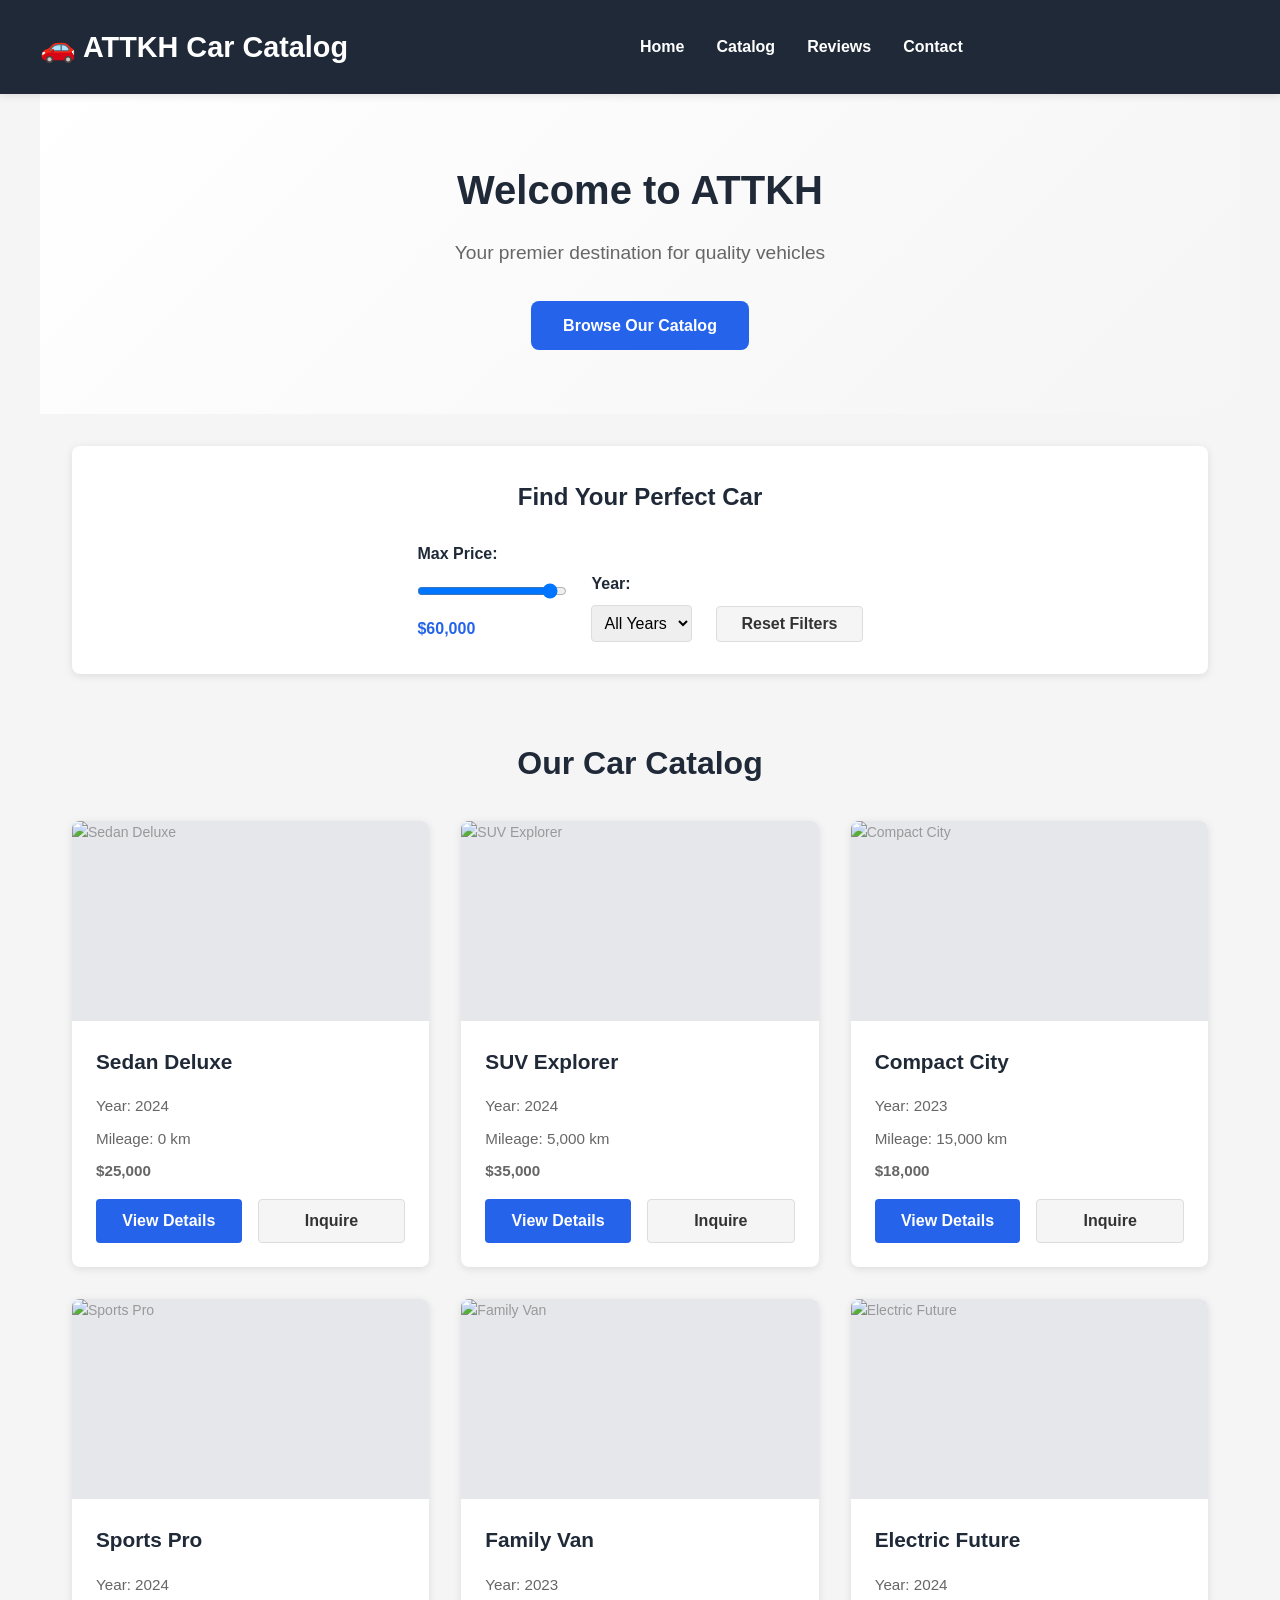
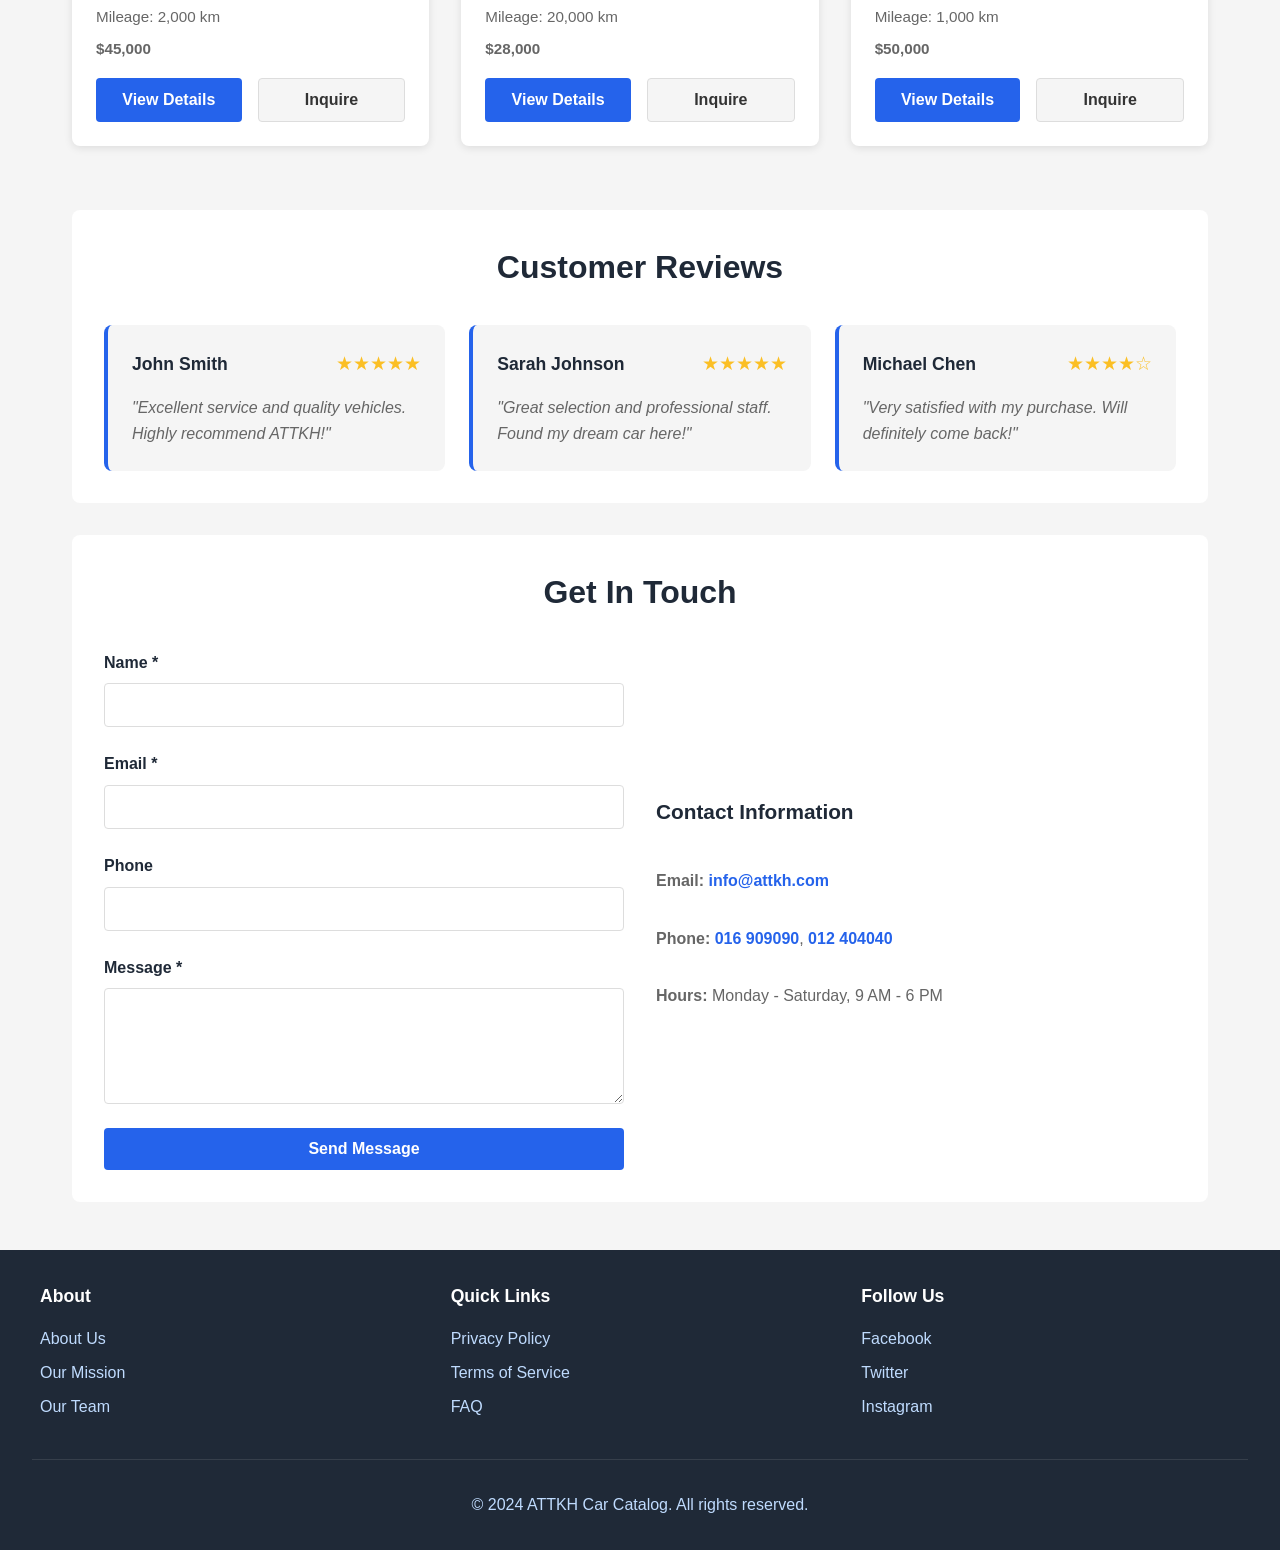
==== index.html @ 13721655 "Update phone numbers in contact section" ====
<!DOCTYPE html>
<html lang="en">
<head>
    <meta charset="UTF-8">
    <meta name="viewport" content="width=device-width, initial-scale=1.0">
    <meta name="description" content="ATTKH Car Catalog - Your premier destination for quality vehicles. Browse our selection of sedans, SUVs, sports cars, and electric vehicles.">
    <meta name="keywords" content="car catalog, vehicles, automobiles, sedan, SUV, sports car, electric car">
    <meta name="author" content="ATTKH Car Catalog">
    
    <!-- Open Graph Meta Tags for Social Sharing -->
    <meta property="og:title" content="ATTKH - Car Catalog">
    <meta property="og:description" content="Your premier destination for quality vehicles">
    <meta property="og:type" content="website">
    <meta property="og:url" content="https://attkh-site.example.com">
    <meta property="og:image" content="https://images.unsplash.com/photo-1552820728-8ac41f1ce891?w=1200&h=630&fit=crop">
    
    <title>ATTKH - Car Catalog | Premium Vehicles</title>
    <link rel="stylesheet" href="styles.css">
</head>
<body>
    <header role="banner">
        <div class="header-content">
            <h1>🚗 ATTKH Car Catalog</h1>
            <button class="menu-toggle" aria-label="Toggle navigation menu" aria-expanded="false" id="menuToggle">
                <span></span>
                <span></span>
                <span></span>
            </button>
            <nav aria-label="Main navigation">
                <ul class="nav-list">
                    <li><a href="#home">Home</a></li>
                    <li><a href="#catalog">Catalog</a></li>
                    <li><a href="#reviews">Reviews</a></li>
                    <li><a href="#contact">Contact</a></li>
                </ul>
            </nav>
        </div>
    </header>

    <main>
        <!-- Hero Section -->
        <section class="hero" id="home">
            <div class="hero-content">
                <h2>Welcome to ATTKH</h2>
                <p>Your premier destination for quality vehicles</p>
                <a href="#catalog" class="cta-button">Browse Our Catalog</a>
            </div>
        </section>

        <!-- Filter Section -->
        <section class="filters-section">
            <div class="filters-container">
                <h2>Find Your Perfect Car</h2>
                <div class="filter-controls">
                    <div class="filter-group">
                        <label for="priceFilter">Max Price:</label>
                        <input type="range" id="priceFilter" min="10000" max="60000" step="1000" value="60000" aria-label="Filter by maximum price">
                        <span id="priceDisplay">$60,000</span>
                    </div>
                    <div class="filter-group">
                        <label for="yearFilter">Year:</label>
                        <select id="yearFilter" aria-label="Filter by year">
                            <option value="">All Years</option>
                            <option value="2024">2024</option>
                            <option value="2023">2023</option>
                        </select>
                    </div>
                    <button id="resetFilters" class="reset-btn">Reset Filters</button>
                </div>
            </div>
        </section>

        <!-- Car Catalog Section -->
        <section class="catalog" id="catalog">
            <h2>Our Car Catalog</h2>
            <div class="car-grid" id="carGrid" role="region" aria-label="Car catalog grid">
                <!-- Cars will be dynamically inserted here -->
            </div>
            <div id="noResults" class="no-results" style="display: none;">
                <p>No cars found matching your filters. Please adjust your search.</p>
            </div>
        </section>

        <!-- Reviews Section -->
        <section class="reviews" id="reviews">
            <h2>Customer Reviews</h2>
            <div class="reviews-grid">
                <article class="review-card">
                    <div class="review-header">
                        <h3>John Smith</h3>
                        <div class="stars" aria-label="5 out of 5 stars">★★★★★</div>
                    </div>
                    <p>"Excellent service and quality vehicles. Highly recommend ATTKH!"</p>
                </article>
                <article class="review-card">
                    <div class="review-header">
                        <h3>Sarah Johnson</h3>
                        <div class="stars" aria-label="5 out of 5 stars">★★★★★</div>
                    </div>
                    <p>"Great selection and professional staff. Found my dream car here!"</p>
                </article>
                <article class="review-card">
                    <div class="review-header">
                        <h3>Michael Chen</h3>
                        <div class="stars" aria-label="4 out of 5 stars">★★★★☆</div>
                    </div>
                    <p>"Very satisfied with my purchase. Will definitely come back!"</p>
                </article>
            </div>
        </section>

        <!-- Contact Section -->
        <section class="contact-section" id="contact">
            <h2>Get In Touch</h2>
            <div class="contact-container">
                <form class="contact-form" id="contactForm" aria-label="Contact form">
                    <div class="form-group">
                        <label for="name">Name *</label>
                        <input type="text" id="name" name="name" required aria-required="true">
                    </div>
                    <div class="form-group">
                        <label for="email">Email *</label>
                        <input type="email" id="email" name="email" required aria-required="true">
                    </div>
                    <div class="form-group">
                        <label for="phone">Phone</label>
                        <input type="tel" id="phone" name="phone" aria-label="Phone number">
                    </div>
                    <div class="form-group">
                        <label for="message">Message *</label>
                        <textarea id="message" name="message" rows="5" required aria-required="true"></textarea>
                    </div>
                    <button type="submit" class="submit-btn">Send Message</button>
                </form>
                <div class="contact-info">
                    <h3>Contact Information</h3>
                    <p><strong>Email:</strong> <a href="mailto:info@attkh.com">info@attkh.com</a></p>
                    <p><strong>Phone:</strong> <a href="tel:016909090">016 909090</a>, <a href="tel:012404040">012 404040</a></p>
                    <p><strong>Hours:</strong> Monday - Saturday, 9 AM - 6 PM</p>
                </div>
            </div>
        </section>
    </main>

    <footer role="contentinfo">
        <div class="footer-content">
            <div class="footer-section">
                <h3>About</h3>
                <ul>
                    <li><a href="#about">About Us</a></li>
                    <li><a href="#mission">Our Mission</a></li>
                    <li><a href="#team">Our Team</a></li>
                </ul>
            </div>
            <div class="footer-section">
                <h3>Quick Links</h3>
                <ul>
                    <li><a href="#privacy">Privacy Policy</a></li>
                    <li><a href="#terms">Terms of Service</a></li>
                    <li><a href="#faq">FAQ</a></li>
                </ul>
            </div>
            <div class="footer-section">
                <h3>Follow Us</h3>
                <ul>
                    <li><a href="#facebook" aria-label="Follow on Facebook">Facebook</a></li>
                    <li><a href="#twitter" aria-label="Follow on Twitter">Twitter</a></li>
                    <li><a href="#instagram" aria-label="Follow on Instagram">Instagram</a></li>
                </ul>
            </div>
        </div>
        <div class="footer-bottom">
            <p>&copy; 2024 ATTKH Car Catalog. All rights reserved.</p>
        </div>
    </footer>

    <!-- Modal for car details -->
    <div id="carModal" class="modal" role="dialog" aria-labelledby="modalTitle" aria-hidden="true">
        <div class="modal-content">
            <button class="modal-close" aria-label="Close modal">&times;</button>
            <div id="modalBody"></div>
        </div>
    </div>

    <script src="script.js"></script>
</body>
</html>
---- styles.css ----
/* CSS Variables for Easy Theming */
:root {
    --primary-color: #1f2937;
    --secondary-color: #2563eb;
    --accent-color: #10b981;
    --light-bg: #f5f5f5;
    --white: #ffffff;
    --text-dark: #333333;
    --text-light: #666666;
    --border-radius: 8px;
    --shadow-sm: 0 2px 8px rgba(0, 0, 0, 0.1);
    --shadow-md: 0 4px 16px rgba(0, 0, 0, 0.2);
    --transition: all 0.3s ease;
}

/* Reset & Base Styles */
* {
    margin: 0;
    padding: 0;
    box-sizing: border-box;
}

html {
    scroll-behavior: smooth;
}

body {
    font-family: -apple-system, BlinkMacSystemFont, 'Segoe UI', Roboto, Oxygen, Ubuntu, Cantarell, sans-serif;
    background-color: var(--light-bg);
    color: var(--text-dark);
    line-height: 1.6;
}

a {
    color: var(--secondary-color);
    text-decoration: none;
    transition: var(--transition);
}

a:hover {
    opacity: 0.8;
}

button {
    cursor: pointer;
    border: none;
    font-size: 1rem;
    transition: var(--transition);
}

/* Header & Navigation */
header {
    background-color: var(--primary-color);
    color: var(--white);
    padding: 1.5rem 2rem;
    position: sticky;
    top: 0;
    z-index: 100;
    box-shadow: var(--shadow-sm);
}

.header-content {
    max-width: 1200px;
    margin: 0 auto;
    display: flex;
    justify-content: space-between;
    align-items: center;
}

header h1 {
    font-size: 1.8rem;
    flex: 1;
}

/* Navigation */
nav {
    flex: 1;
    text-align: right;
}

.nav-list {
    list-style: none;
    display: flex;
    gap: 2rem;
    align-items: center;
}

nav a {
    color: var(--white);
    font-weight: 600;
    position: relative;
    padding: 0.5rem 0;
}

nav a::after {
    content: '';
    position: absolute;
    bottom: 0;
    left: 0;
    width: 0;
    height: 2px;
    background-color: var(--accent-color);
    transition: width var(--transition);
}

nav a:hover::after {
    width: 100%;
}

/* Mobile Menu Toggle */
.menu-toggle {
    display: none;
    flex-direction: column;
    gap: 5px;
    background: none;
    padding: 0.5rem;
}

.menu-toggle span {
    width: 25px;
    height: 3px;
    background-color: var(--white);
    border-radius: 2px;
    transition: var(--transition);
}

/* Main Content */
main {
    max-width: 1200px;
    margin: 0 auto;
}

/* Hero Section */
.hero {
    background: linear-gradient(135deg, var(--white) 0%, var(--light-bg) 100%);
    text-align: center;
    padding: 4rem 2rem;
    margin-bottom: 2rem;
}

.hero-content h2 {
    font-size: 2.5rem;
    margin-bottom: 1rem;
    color: var(--primary-color);
}

.hero-content p {
    font-size: 1.2rem;
    color: var(--text-light);
    margin-bottom: 2rem;
}

.cta-button {
    display: inline-block;
    background-color: var(--secondary-color);
    color: var(--white);
    padding: 0.75rem 2rem;
    border-radius: var(--border-radius);
    font-weight: bold;
    transition: var(--transition);
}

.cta-button:hover {
    background-color: var(--accent-color);
    transform: translateY(-2px);
    box-shadow: var(--shadow-md);
}

/* Filters Section */
.filters-section {
    background-color: var(--white);
    padding: 2rem;
    margin: 2rem;
    border-radius: var(--border-radius);
    box-shadow: var(--shadow-sm);
}

.filters-container h2 {
    text-align: center;
    margin-bottom: 1.5rem;
    color: var(--primary-color);
}

.filter-controls {
    display: flex;
    gap: 1.5rem;
    align-items: flex-end;
    justify-content: center;
    flex-wrap: wrap;
}

.filter-group {
    display: flex;
    flex-direction: column;
    gap: 0.5rem;
}

.filter-group label {
    font-weight: 600;
    color: var(--primary-color);
}

.filter-group input[type="range"],
.filter-group select {
    padding: 0.5rem;
    border: 1px solid #ddd;
    border-radius: 4px;
    font-size: 1rem;
}

.filter-group input[type="range"] {
    width: 150px;
}

#priceDisplay {
    font-weight: bold;
    color: var(--secondary-color);
    min-width: 80px;
}

.reset-btn {
    background-color: var(--light-bg);
    color: var(--text-dark);
    padding: 0.5rem 1.5rem;
    border: 1px solid #ddd;
    border-radius: 4px;
    font-weight: 600;
}

.reset-btn:hover {
    background-color: #ddd;
}

/* Catalog Section */
.catalog {
    padding: 2rem;
}

.catalog h2 {
    text-align: center;
    margin-bottom: 2rem;
    color: var(--primary-color);
    font-size: 2rem;
}

.car-grid {
    display: grid;
    grid-template-columns: repeat(auto-fill, minmax(300px, 1fr));
    gap: 2rem;
}

.car-card {
    background-color: var(--white);
    border-radius: var(--border-radius);
    overflow: hidden;
    box-shadow: var(--shadow-sm);
    transition: var(--transition);
    cursor: pointer;
    animation: fadeIn 0.5s ease;
}

.car-card:hover {
    transform: translateY(-8px);
    box-shadow: var(--shadow-md);
}

@keyframes fadeIn {
    from {
        opacity: 0;
        transform: translateY(10px);
    }
    to {
        opacity: 1;
        transform: translateY(0);
    }
}

.car-image {
    width: 100%;
    height: 200px;
    background-color: #e5e7eb;
    display: flex;
    align-items: center;
    justify-content: center;
    font-size: 14px;
    color: #999;
    overflow: hidden;
    position: relative;
}

.car-image img {
    width: 100%;
    height: 100%;
    object-fit: cover;
    transition: transform 0.3s ease;
    loading: lazy;
}

.car-card:hover .car-image img {
    transform: scale(1.05);
}

.car-info {
    padding: 1.5rem;
}

.car-info h3 {
    margin-bottom: 1rem;
    color: var(--primary-color);
    font-size: 1.3rem;
}

.car-info p {
    margin: 0.5rem 0;
    font-size: 0.95rem;
    color: var(--text-light);
}

.price {
    font-size: 1.5rem;
    font-weight: bold;
    color: var(--secondary-color);
    margin-top: 1rem;
}

.car-actions {
    display: flex;
    gap: 1rem;
    margin-top: 1rem;
}

.btn-primary,
.btn-secondary {
    flex: 1;
    padding: 0.75rem;
    border-radius: 4px;
    font-weight: 600;
    text-align: center;
    transition: var(--transition);
    border: none;
    cursor: pointer;
}

.btn-primary {
    background-color: var(--secondary-color);
    color: var(--white);
}

.btn-primary:hover {
    background-color: #1d4ed8;
}

.btn-secondary {
    background-color: var(--light-bg);
    color: var(--text-dark);
    border: 1px solid #ddd;
}

.btn-secondary:hover {
    background-color: #ddd;
}

.no-results {
    text-align: center;
    padding: 2rem;
    color: var(--text-light);
    font-size: 1.1rem;
}

/* Reviews Section */
.reviews {
    background-color: var(--white);
    padding: 2rem;
    margin: 2rem;
    border-radius: var(--border-radius);
}

.reviews h2 {
    text-align: center;
    margin-bottom: 2rem;
    color: var(--primary-color);
    font-size: 2rem;
}

.reviews-grid {
    display: grid;
    grid-template-columns: repeat(auto-fit, minmax(300px, 1fr));
    gap: 1.5rem;
}

.review-card {
    background-color: var(--light-bg);
    padding: 1.5rem;
    border-radius: var(--border-radius);
    border-left: 4px solid var(--secondary-color);
    transition: var(--transition);
}

.review-card:hover {
    box-shadow: var(--shadow-sm);
}

.review-header {
    display: flex;
    justify-content: space-between;
    align-items: center;
    margin-bottom: 1rem;
}

.review-card h3 {
    font-size: 1.1rem;
    color: var(--primary-color);
}

.stars {
    color: #fbbf24;
    font-size: 1.2rem;
}

.review-card p {
    color: var(--text-light);
    font-style: italic;
}

/* Contact Section */
.contact-section {
    background-color: var(--white);
    padding: 2rem;
    margin: 2rem;
    border-radius: var(--border-radius);
}

.contact-section h2 {
    text-align: center;
    margin-bottom: 2rem;
    color: var(--primary-color);
    font-size: 2rem;
}

.contact-container {
    display: grid;
    grid-template-columns: 1fr 1fr;
    gap: 2rem;
}

.contact-form {
    display: flex;
    flex-direction: column;
    gap: 1.5rem;
}

.form-group {
    display: flex;
    flex-direction: column;
}

.form-group label {
    font-weight: 600;
    color: var(--primary-color);
    margin-bottom: 0.5rem;
}

.form-group input,
.form-group textarea {
    padding: 0.75rem;
    border: 1px solid #ddd;
    border-radius: 4px;
    font-family: inherit;
    font-size: 1rem;
    transition: var(--transition);
}

.form-group input:focus,
.form-group textarea:focus {
    outline: none;
    border-color: var(--secondary-color);
    box-shadow: 0 0 0 3px rgba(37, 99, 235, 0.1);
}

.submit-btn {
    background-color: var(--secondary-color);
    color: var(--white);
    padding: 0.75rem 1.5rem;
    font-weight: 600;
    border-radius: 4px;
    transition: var(--transition);
}

.submit-btn:hover {
    background-color: #1d4ed8;
    transform: translateY(-2px);
}

.contact-info {
    display: flex;
    flex-direction: column;
    justify-content: center;
}

.contact-info h3 {
    color: var(--primary-color);
    margin-bottom: 1.5rem;
    font-size: 1.3rem;
}

.contact-info p {
    margin: 1rem 0;
    color: var(--text-light);
}

.contact-info a {
    color: var(--secondary-color);
    font-weight: 600;
}

/* Footer */
footer {
    background-color: var(--primary-color);
    color: var(--white);
    margin-top: 3rem;
    padding: 2rem;
}

.footer-content {
    max-width: 1200px;
    margin: 0 auto;
    display: grid;
    grid-template-columns: repeat(auto-fit, minmax(200px, 1fr));
    gap: 2rem;
    margin-bottom: 2rem;
}

.footer-section h3 {
    margin-bottom: 1rem;
    font-size: 1.1rem;
}

.footer-section ul {
    list-style: none;
}

.footer-section li {
    margin: 0.5rem 0;
}

.footer-section a {
    color: #bfdbfe;
    transition: var(--transition);
}

.footer-section a:hover {
    color: var(--accent-color);
}

.footer-bottom {
    text-align: center;
    padding-top: 2rem;
    border-top: 1px solid rgba(255, 255, 255, 0.1);
    color: #bfdbfe;
}

/* Modal Styles */
.modal {
    display: none;
    position: fixed;
    z-index: 1000;
    left: 0;
    top: 0;
    width: 100%;
    height: 100%;
    background-color: rgba(0, 0, 0, 0.5);
    animation: fadeIn 0.3s ease;
}

.modal.active {
    display: flex;
    align-items: center;
    justify-content: center;
}

.modal-content {
    background-color: var(--white);
    padding: 2rem;
    border-radius: var(--border-radius);
    max-width: 500px;
    width: 90%;
    position: relative;
    animation: slideIn 0.3s ease;
}

@keyframes slideIn {
    from {
        transform: translateY(-50px);
        opacity: 0;
    }
    to {
        transform: translateY(0);
        opacity: 1;
    }
}

.modal-close {
    position: absolute;
    top: 1rem;
    right: 1rem;
    background: none;
    font-size: 1.5rem;
    color: var(--text-dark);
    padding: 0.5rem;
}

.modal-close:hover {
    color: var(--secondary-color);
}

/* Responsive Design */
@media (max-width: 768px) {
    .header-content {
        flex-direction: column;
        gap: 1rem;
    }

    header h1 {
        font-size: 1.4rem;
    }

    .menu-toggle {
        display: flex;
    }

    nav {
        display: none;
        width: 100%;
    }

    nav.active {
        display: block;
    }

    .nav-list {
        flex-direction: column;
        gap: 1rem;
        text-align: center;
    }

    .hero-content h2 {
        font-size: 1.8rem;
    }

    .filter-controls {
        flex-direction: column;
        align-items: stretch;
    }

    .filter-group input[type="range"] {
        width: 100%;
    }

    .car-grid {
        grid-template-columns: 1fr;
    }

    .contact-container {
        grid-template-columns: 1fr;
    }

    .footer-content {
        grid-template-columns: 1fr;
    }
}

@media (max-width: 480px) {
    header {
        padding: 1rem;
    }

    header h1 {
        font-size: 1.2rem;
    }

    .hero {
        padding: 2rem 1rem;
    }

    .hero-content h2 {
        font-size: 1.5rem;
    }

    .catalog,
    .filters-section,
    .reviews,
    .contact-section {
        padding: 1rem;
        margin: 1rem;
    }

    .filter-controls {
        gap: 1rem;
    }

    .car-actions {
        flex-direction: column;
    }
}
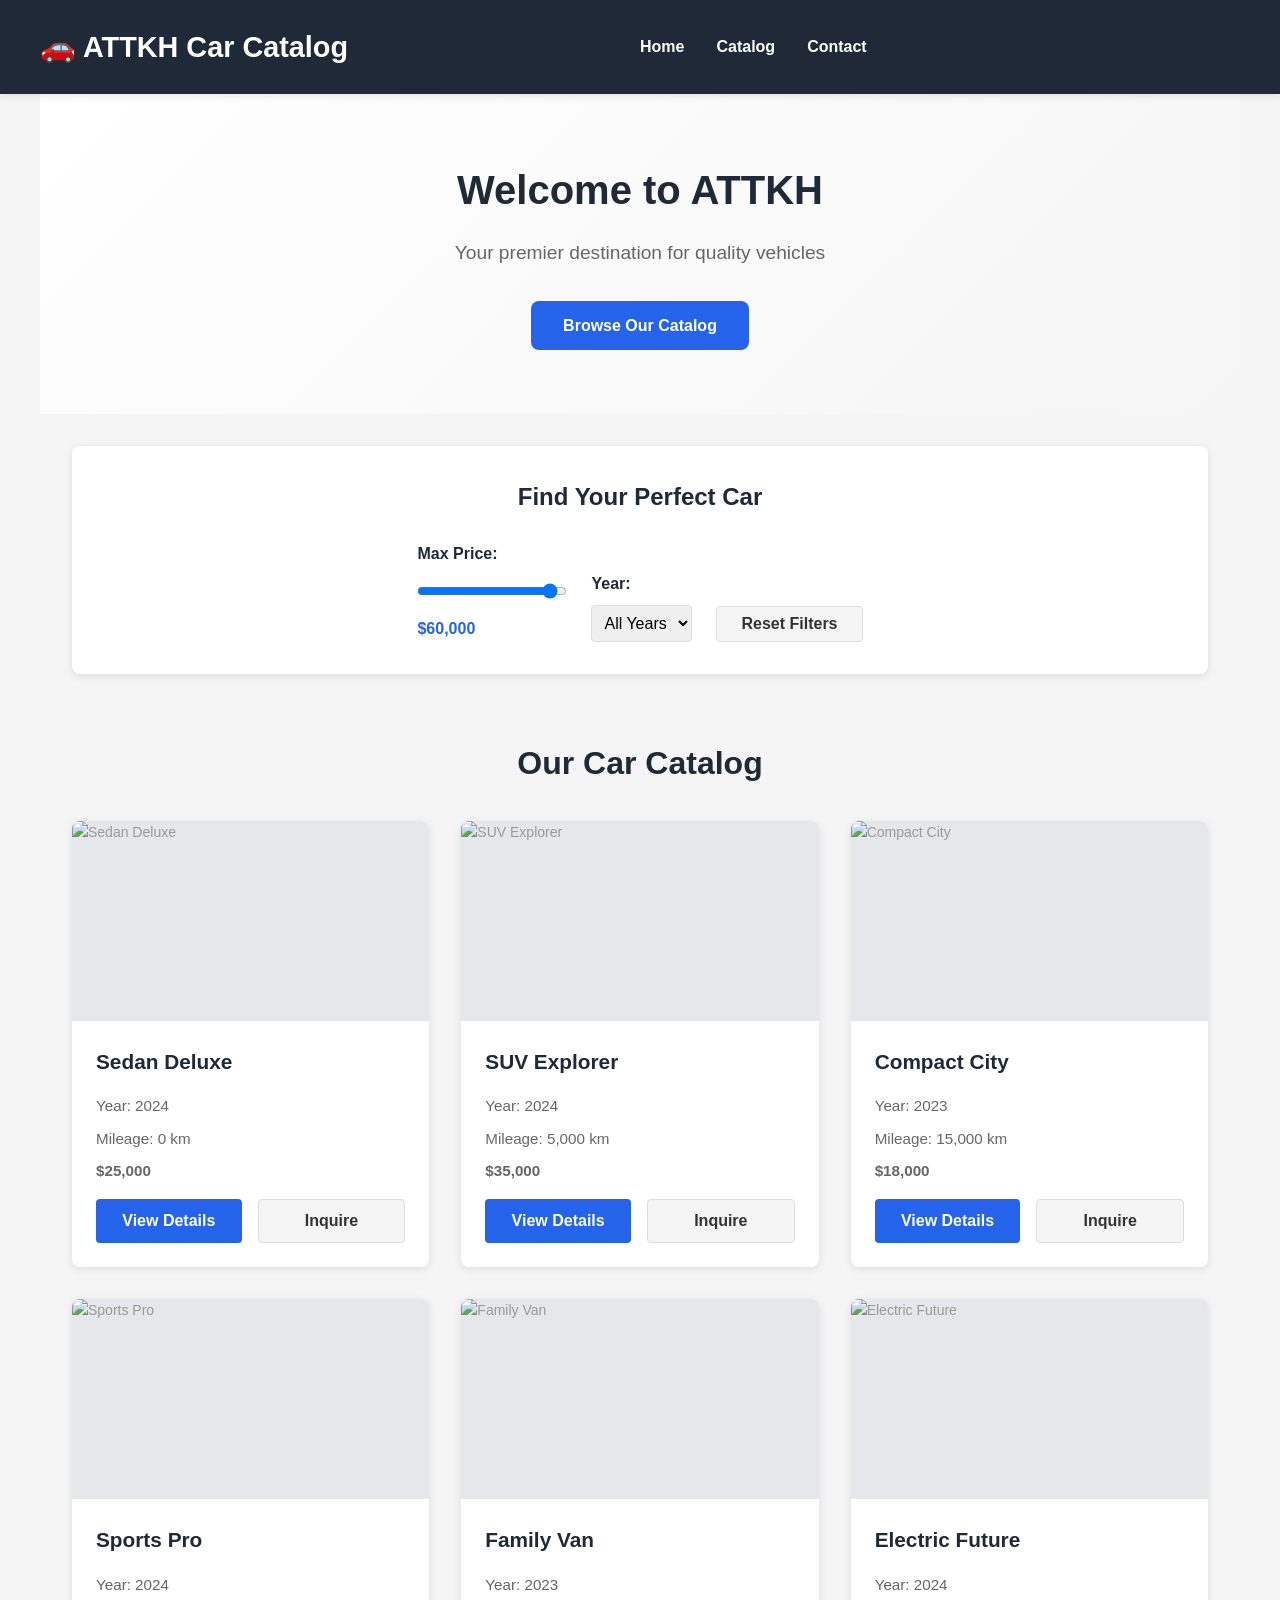
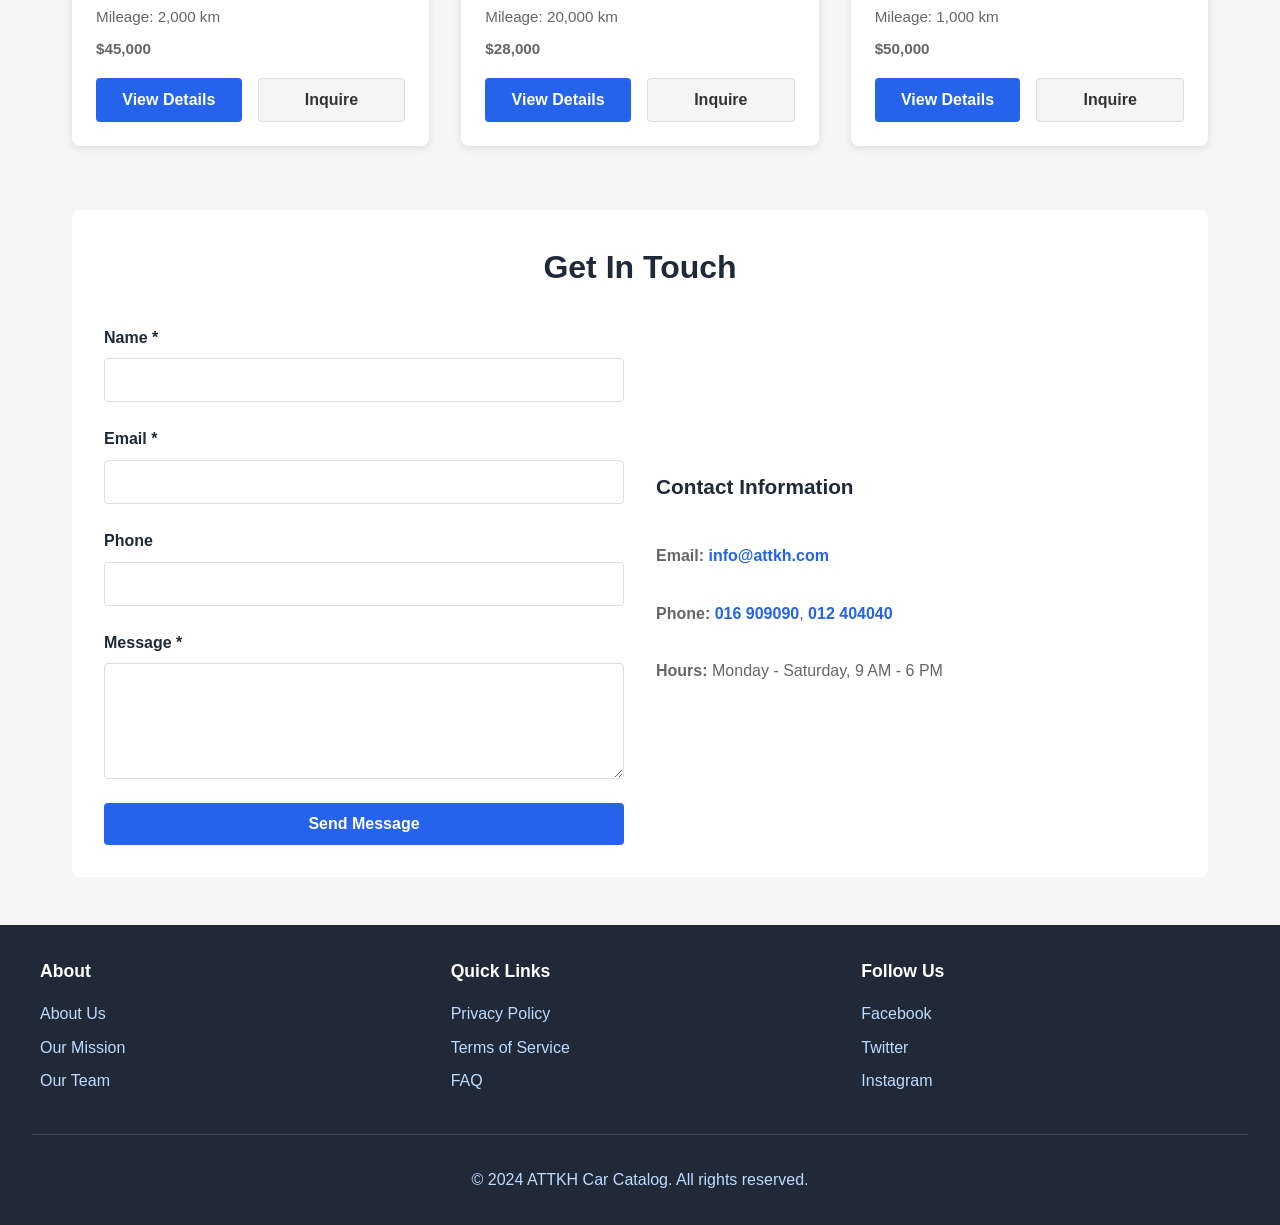
==== commit 0ac6a973: "Remove customer reviews section" ====
--- a/index.html
+++ b/index.html
@@ -30,7 +30,6 @@
                 <ul class="nav-list">
                     <li><a href="#home">Home</a></li>
                     <li><a href="#catalog">Catalog</a></li>
-                    <li><a href="#reviews">Reviews</a></li>
                     <li><a href="#contact">Contact</a></li>
                 </ul>
             </nav>
@@ -78,34 +77,6 @@
             </div>
             <div id="noResults" class="no-results" style="display: none;">
                 <p>No cars found matching your filters. Please adjust your search.</p>
-            </div>
-        </section>
-
-        <!-- Reviews Section -->
-        <section class="reviews" id="reviews">
-            <h2>Customer Reviews</h2>
-            <div class="reviews-grid">
-                <article class="review-card">
-                    <div class="review-header">
-                        <h3>John Smith</h3>
-                        <div class="stars" aria-label="5 out of 5 stars">★★★★★</div>
-                    </div>
-                    <p>"Excellent service and quality vehicles. Highly recommend ATTKH!"</p>
-                </article>
-                <article class="review-card">
-                    <div class="review-header">
-                        <h3>Sarah Johnson</h3>
-                        <div class="stars" aria-label="5 out of 5 stars">★★★★★</div>
-                    </div>
-                    <p>"Great selection and professional staff. Found my dream car here!"</p>
-                </article>
-                <article class="review-card">
-                    <div class="review-header">
-                        <h3>Michael Chen</h3>
-                        <div class="stars" aria-label="4 out of 5 stars">★★★★☆</div>
-                    </div>
-                    <p>"Very satisfied with my purchase. Will definitely come back!"</p>
-                </article>
             </div>
         </section>
 
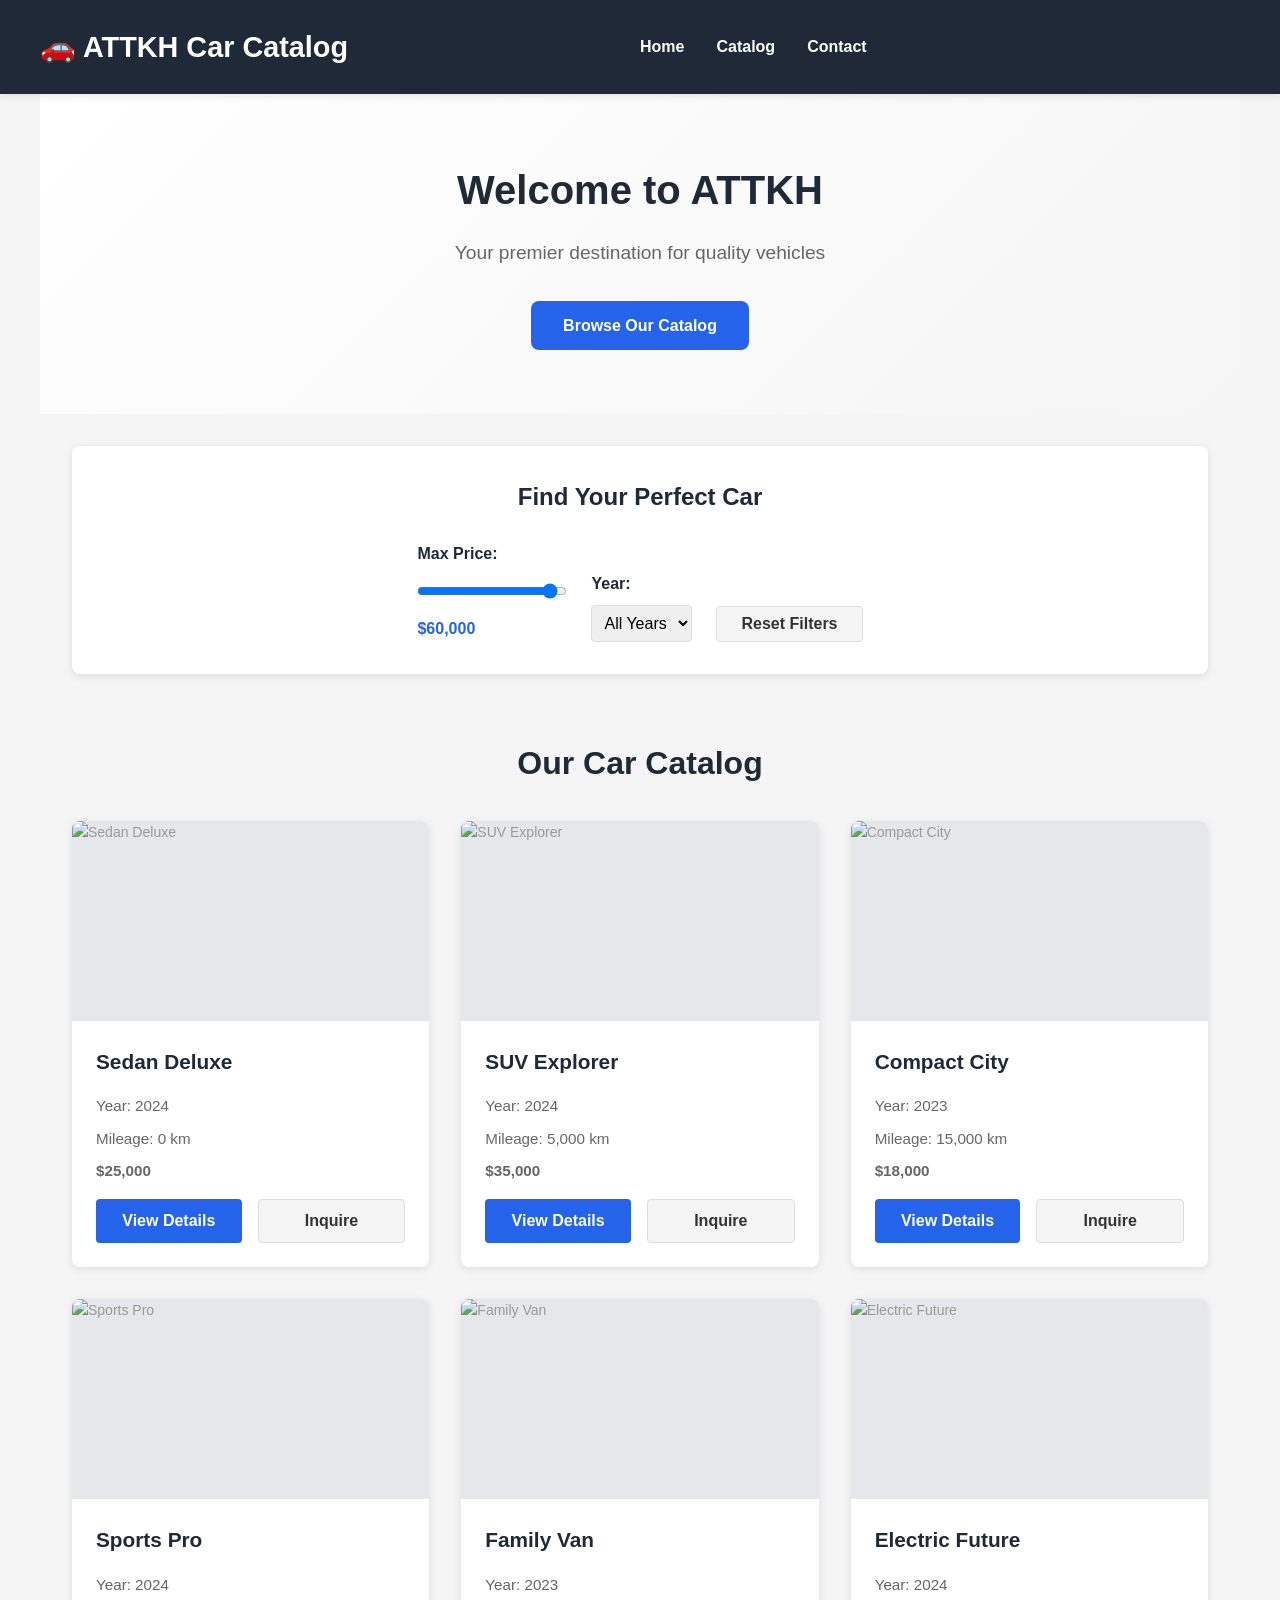
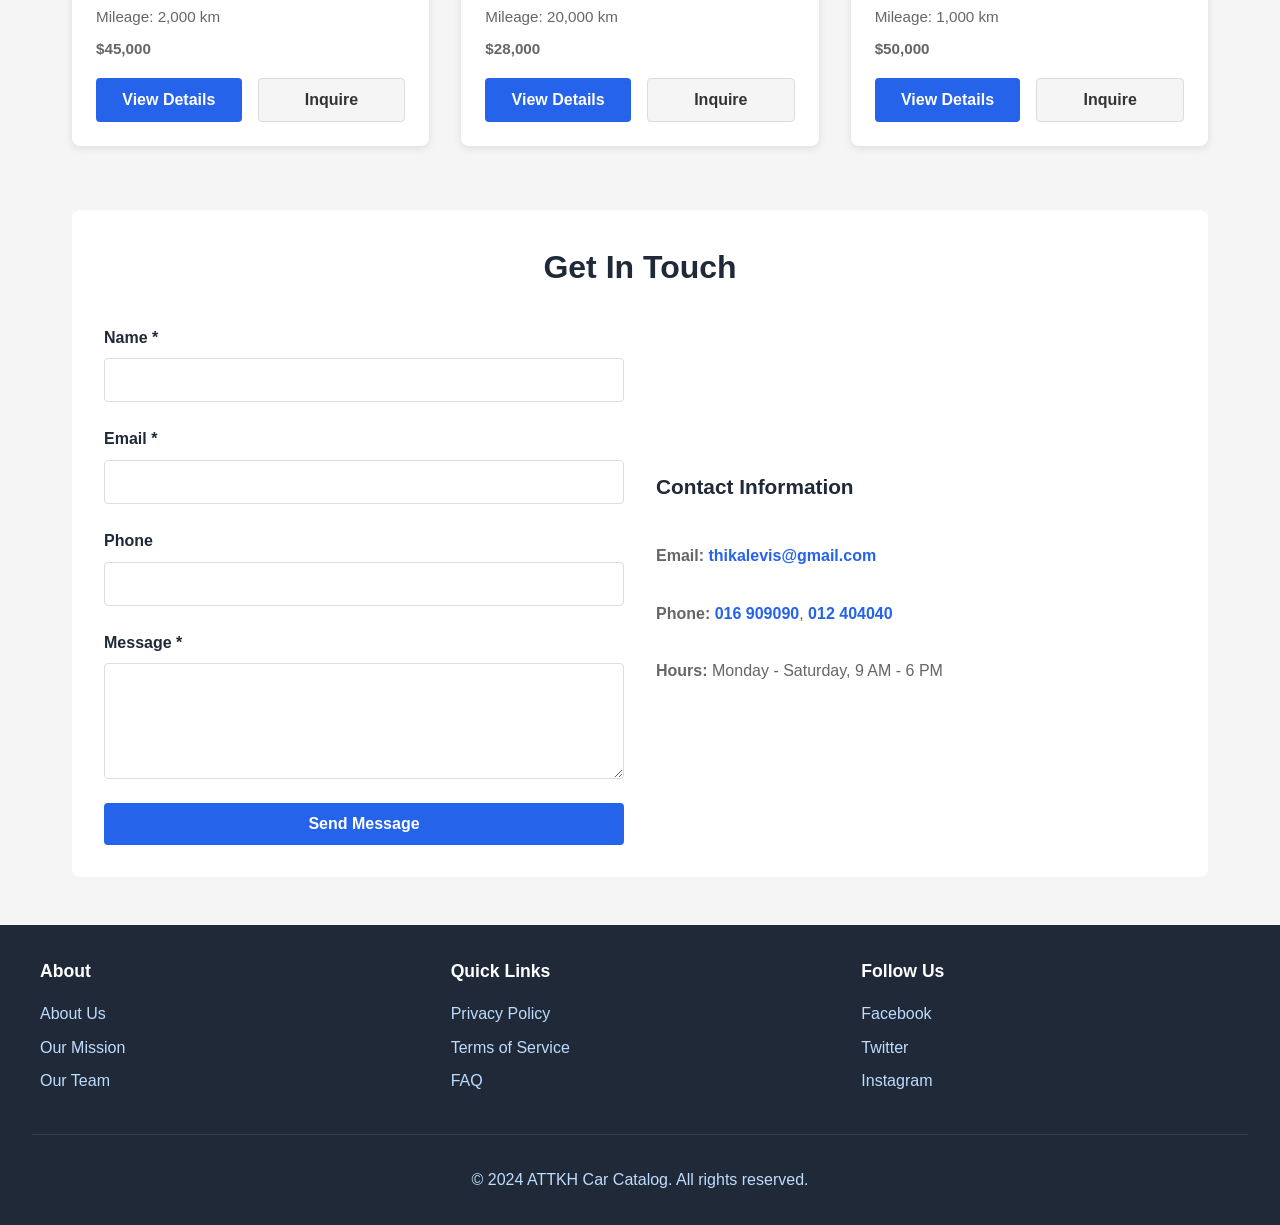
==== commit 5e30f419: "Update contact email to thikalevis@gmail.com" ====
--- a/index.html
+++ b/index.html
@@ -105,7 +105,7 @@
                 </form>
                 <div class="contact-info">
                     <h3>Contact Information</h3>
-                    <p><strong>Email:</strong> <a href="mailto:info@attkh.com">info@attkh.com</a></p>
+                    <p><strong>Email:</strong> <a href="mailto:thikalevis@gmail.com">thikalevis@gmail.com</a></p>
                     <p><strong>Phone:</strong> <a href="tel:016909090">016 909090</a>, <a href="tel:012404040">012 404040</a></p>
                     <p><strong>Hours:</strong> Monday - Saturday, 9 AM - 6 PM</p>
                 </div>
@@ -155,4 +155,4 @@
 
     <script src="script.js"></script>
 </body>
-</html>
+</html>
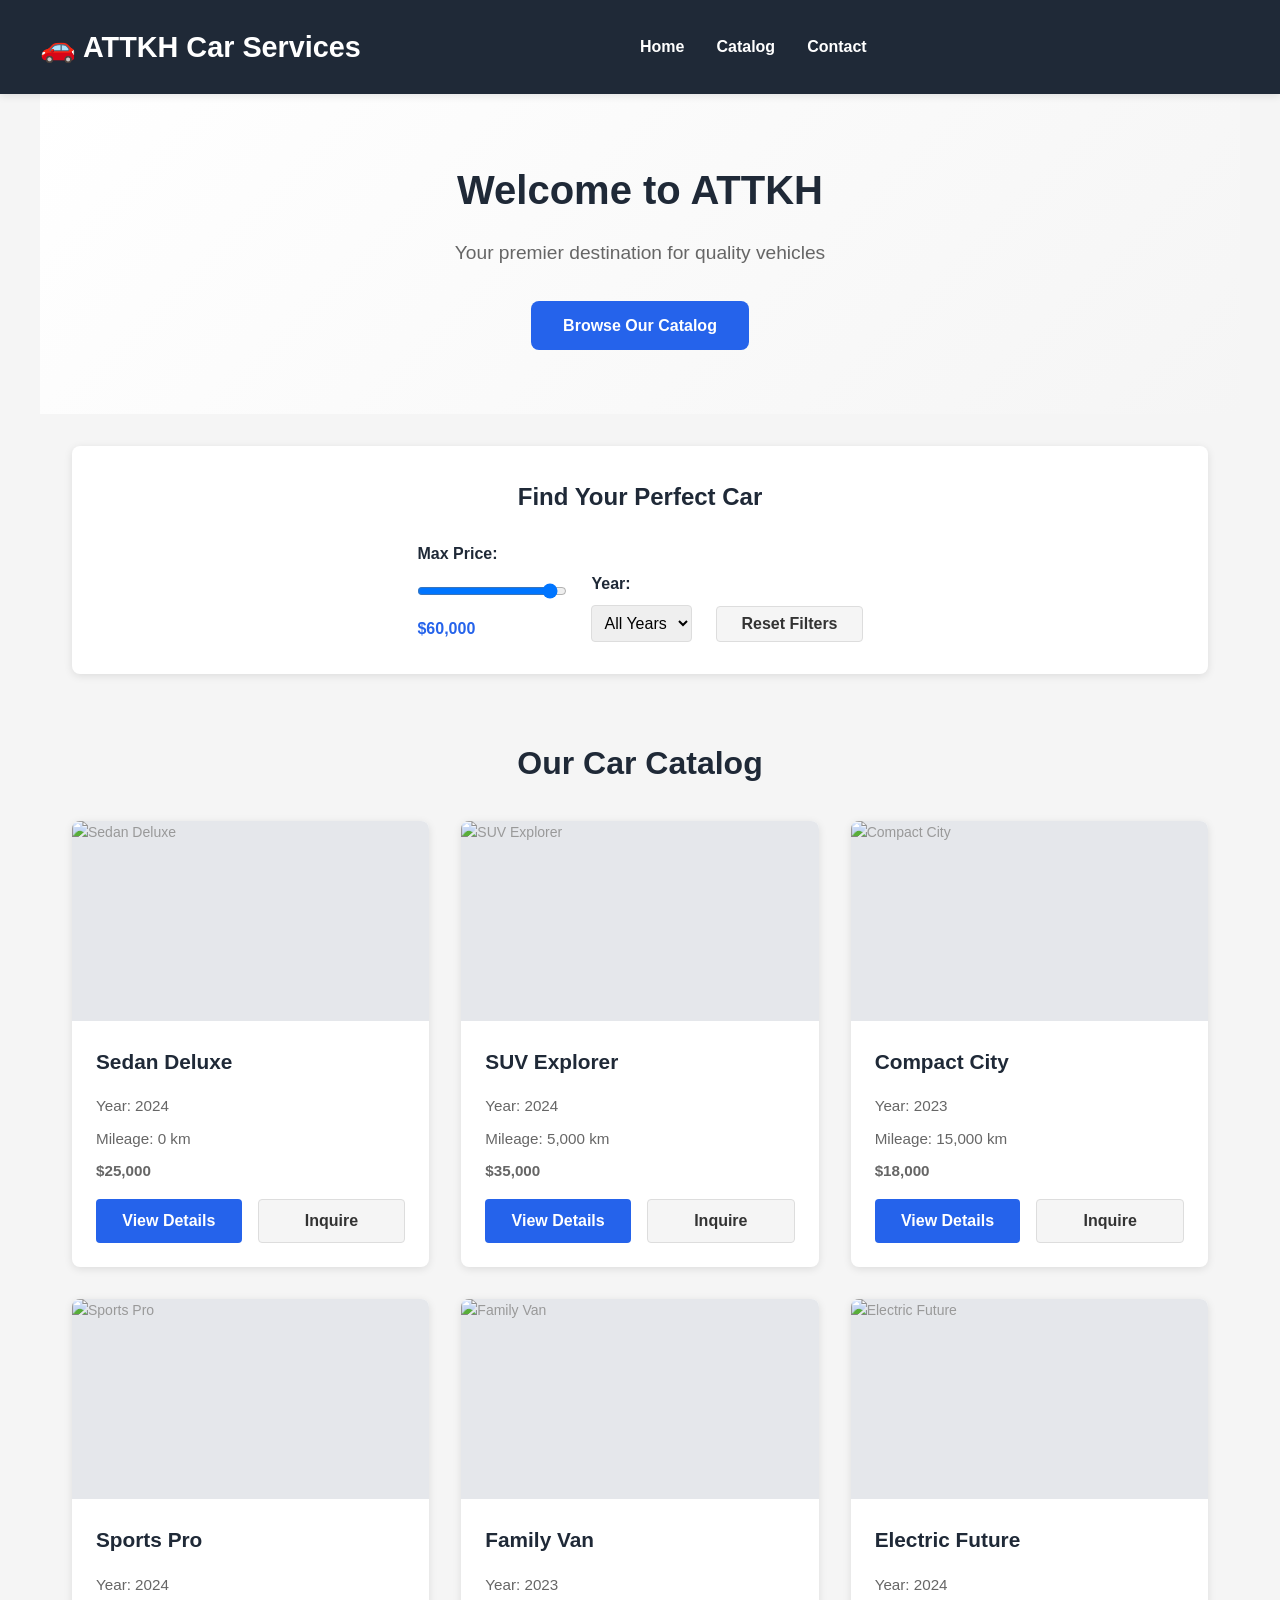
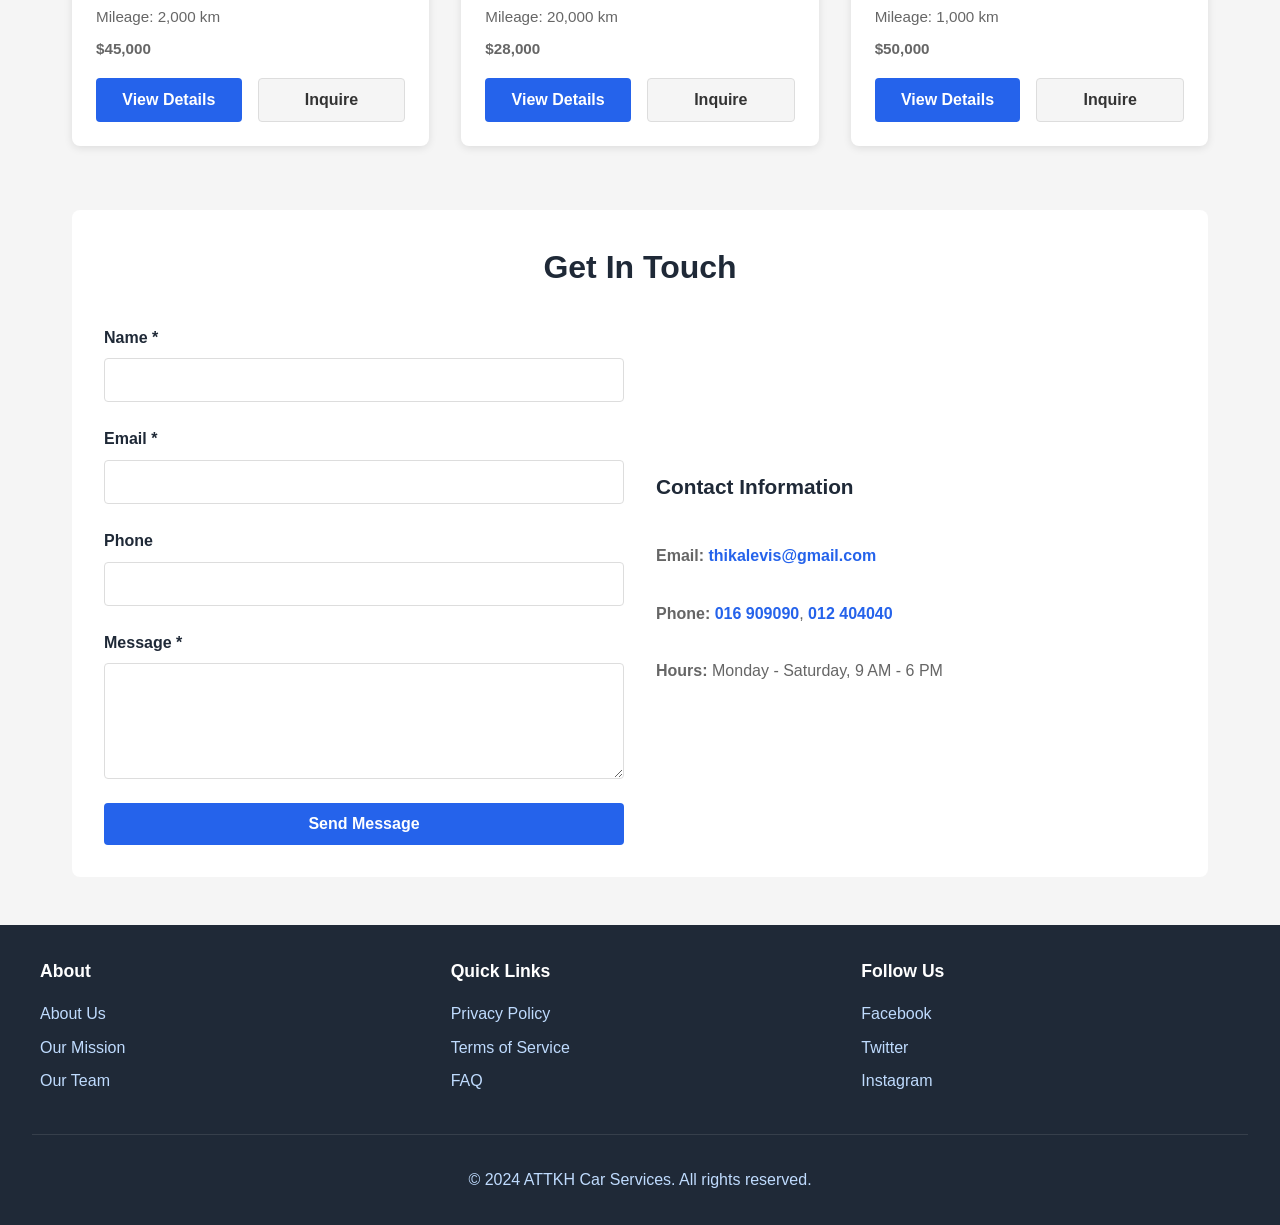
==== commit 7d6236ad: "Change ATTKH Car Catalog to ATTKH Car Services" ====
--- a/index.html
+++ b/index.html
@@ -3,24 +3,24 @@
 <head>
     <meta charset="UTF-8">
     <meta name="viewport" content="width=device-width, initial-scale=1.0">
-    <meta name="description" content="ATTKH Car Catalog - Your premier destination for quality vehicles. Browse our selection of sedans, SUVs, sports cars, and electric vehicles.">
-    <meta name="keywords" content="car catalog, vehicles, automobiles, sedan, SUV, sports car, electric car">
-    <meta name="author" content="ATTKH Car Catalog">
+    <meta name="description" content="ATTKH Car Services - Your premier destination for quality vehicles. Browse our selection of sedans, SUVs, sports cars, and electric vehicles.">
+    <meta name="keywords" content="car services, vehicles, automobiles, sedan, SUV, sports car, electric car">
+    <meta name="author" content="ATTKH Car Services">
     
     <!-- Open Graph Meta Tags for Social Sharing -->
-    <meta property="og:title" content="ATTKH - Car Catalog">
+    <meta property="og:title" content="ATTKH - Car Services">
     <meta property="og:description" content="Your premier destination for quality vehicles">
     <meta property="og:type" content="website">
     <meta property="og:url" content="https://attkh-site.example.com">
     <meta property="og:image" content="https://images.unsplash.com/photo-1552820728-8ac41f1ce891?w=1200&h=630&fit=crop">
     
-    <title>ATTKH - Car Catalog | Premium Vehicles</title>
+    <title>ATTKH - Car Services | Premium Vehicles</title>
     <link rel="stylesheet" href="styles.css">
 </head>
 <body>
     <header role="banner">
         <div class="header-content">
-            <h1>🚗 ATTKH Car Catalog</h1>
+            <h1>🚗 ATTKH Car Services</h1>
             <button class="menu-toggle" aria-label="Toggle navigation menu" aria-expanded="false" id="menuToggle">
                 <span></span>
                 <span></span>
@@ -141,7 +141,7 @@
             </div>
         </div>
         <div class="footer-bottom">
-            <p>&copy; 2024 ATTKH Car Catalog. All rights reserved.</p>
+            <p>&copy; 2024 ATTKH Car Services. All rights reserved.</p>
         </div>
     </footer>
 
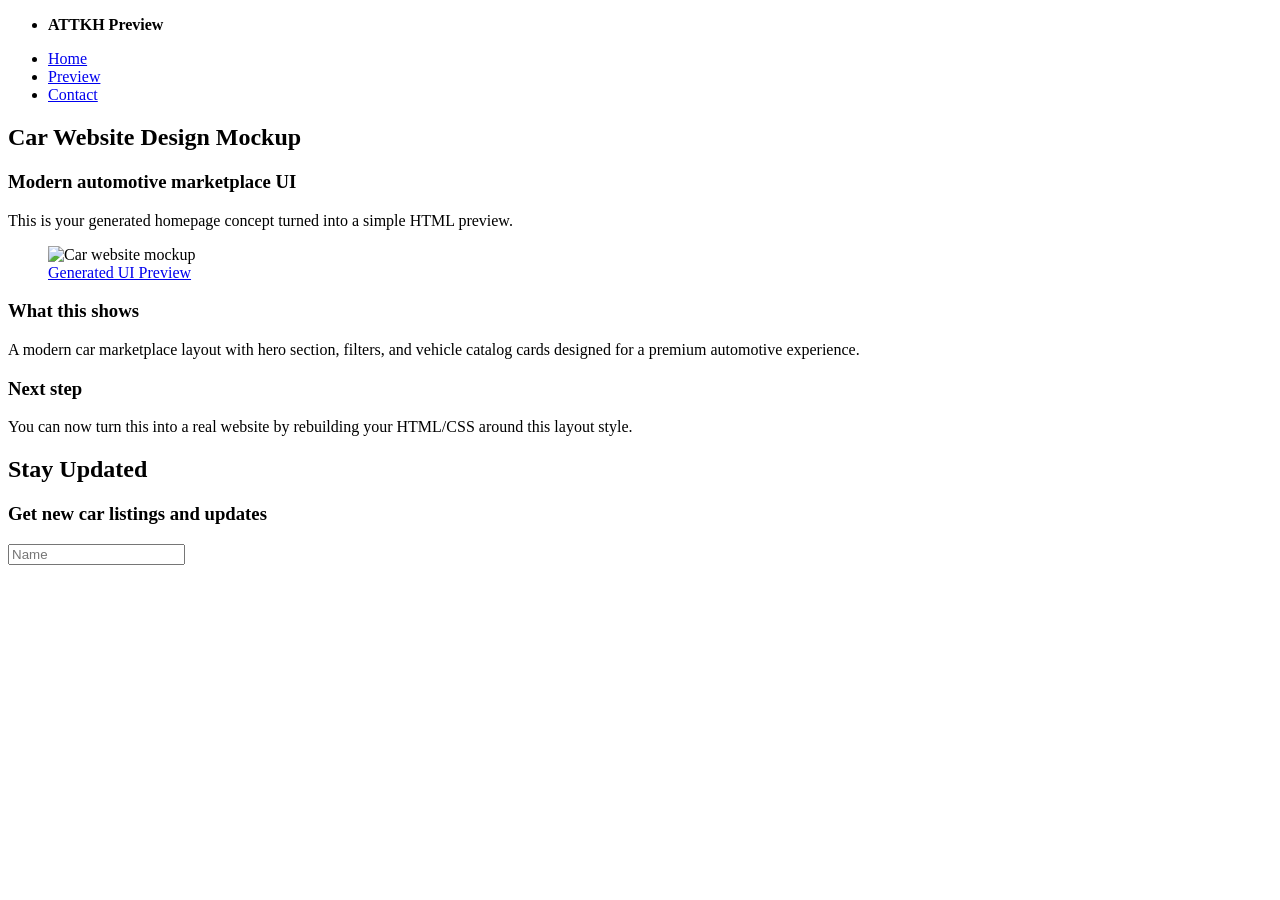
==== commit 8206eee7: "Update index.html" ====
--- a/index.html
+++ b/index.html
@@ -2,157 +2,64 @@
 <html lang="en">
 <head>
     <meta charset="UTF-8">
-    <meta name="viewport" content="width=device-width, initial-scale=1.0">
-    <meta name="description" content="ATTKH Car Services - Your premier destination for quality vehicles. Browse our selection of sedans, SUVs, sports cars, and electric vehicles.">
-    <meta name="keywords" content="car services, vehicles, automobiles, sedan, SUV, sports car, electric car">
-    <meta name="author" content="ATTKH Car Services">
-    
-    <!-- Open Graph Meta Tags for Social Sharing -->
-    <meta property="og:title" content="ATTKH - Car Services">
-    <meta property="og:description" content="Your premier destination for quality vehicles">
-    <meta property="og:type" content="website">
-    <meta property="og:url" content="https://attkh-site.example.com">
-    <meta property="og:image" content="https://images.unsplash.com/photo-1552820728-8ac41f1ce891?w=1200&h=630&fit=crop">
-    
-    <title>ATTKH - Car Services | Premium Vehicles</title>
-    <link rel="stylesheet" href="styles.css">
+    <meta name="viewport" content="width=device-width, initial-scale=1">
+
+    <title>ATTKH Car Website Mockup</title>
+
+    <!-- PicoCSS (required) -->
+    <link rel="stylesheet" href="https://cdn.jsdelivr.net/npm/@picocss/pico@1/css/pico.min.css">
 </head>
+
 <body>
-    <header role="banner">
-        <div class="header-content">
-            <h1>🚗 ATTKH Car Services</h1>
-            <button class="menu-toggle" aria-label="Toggle navigation menu" aria-expanded="false" id="menuToggle">
-                <span></span>
-                <span></span>
-                <span></span>
-            </button>
-            <nav aria-label="Main navigation">
-                <ul class="nav-list">
-                    <li><a href="#home">Home</a></li>
-                    <li><a href="#catalog">Catalog</a></li>
-                    <li><a href="#contact">Contact</a></li>
-                </ul>
-            </nav>
-        </div>
-    </header>
 
-    <main>
-        <!-- Hero Section -->
-        <section class="hero" id="home">
-            <div class="hero-content">
-                <h2>Welcome to ATTKH</h2>
-                <p>Your premier destination for quality vehicles</p>
-                <a href="#catalog" class="cta-button">Browse Our Catalog</a>
-            </div>
+<!-- Navigation (required structure) -->
+<nav class="container-fluid">
+    <ul>
+        <li><strong>ATTKH Preview</strong></li>
+    </ul>
+    <ul>
+        <li><a href="#">Home</a></li>
+        <li><a href="#">Preview</a></li>
+        <li><a href="#" role="button">Contact</a></li>
+    </ul>
+</nav>
+
+<!-- Main content (required structure) -->
+<main class="container">
+    <div class="grid">
+        <section>
+
+            <hgroup>
+                <h2>Car Website Design Mockup</h2>
+                <h3>Modern automotive marketplace UI</h3>
+            </hgroup>
+
+            <p>This is your generated homepage concept turned into a simple HTML preview.</p>
+
+            <figure>
+                <img src="https://sdmntprnznorth.oaiusercontent.com/files/00000000-31b4-720b-a252-4851609d779d/raw?se=2026-06-15T14:48:10Z&sp=r&sv=2026-02-06&sr=b&scid=833eea05-2773-4e42-89e7-37d1c0269baf&skoid=f5e14fda-2af7-44a3-9d18-d372ffcad871&sktid=a48cca56-e6da-484e-a814-9c849652bcb3&skt=2026-06-15T01:52:29Z&ske=2026-06-17T01:52:29Z&sks=b&skv=2026-02-06&sig=q/50a2pqHYBaeKb4R7%2BcWVmrAiu%2B8V4MuhScVotxqAk%3D" alt="Car website mockup" />
+                <figcaption><a href="#">Generated UI Preview</a></figcaption>
+            </figure>
+
+            <h3>What this shows</h3>
+            <p>A modern car marketplace layout with hero section, filters, and vehicle catalog cards designed for a premium automotive experience.</p>
+
+            <h3>Next step</h3>
+            <p>You can now turn this into a real website by rebuilding your HTML/CSS around this layout style.</p>
+
         </section>
+    </div>
+</main>
 
-        <!-- Filter Section -->
-        <section class="filters-section">
-            <div class="filters-container">
-                <h2>Find Your Perfect Car</h2>
-                <div class="filter-controls">
-                    <div class="filter-group">
-                        <label for="priceFilter">Max Price:</label>
-                        <input type="range" id="priceFilter" min="10000" max="60000" step="1000" value="60000" aria-label="Filter by maximum price">
-                        <span id="priceDisplay">$60,000</span>
-                    </div>
-                    <div class="filter-group">
-                        <label for="yearFilter">Year:</label>
-                        <select id="yearFilter" aria-label="Filter by year">
-                            <option value="">All Years</option>
-                            <option value="2024">2024</option>
-                            <option value="2023">2023</option>
-                        </select>
-                    </div>
-                    <button id="resetFilters" class="reset-btn">Reset Filters</button>
-                </div>
-            </div>
-        </section>
+<!-- Subscribe section (required structure) -->
+<section aria-label="Subscribe example">
+    <div class="container">
+        <article>
+            <hgroup>
+                <h2>Stay Updated</h2>
+                <h3>Get new car listings and updates</h3>
+            </hgroup>
 
-        <!-- Car Catalog Section -->
-        <section class="catalog" id="catalog">
-            <h2>Our Car Catalog</h2>
-            <div class="car-grid" id="carGrid" role="region" aria-label="Car catalog grid">
-                <!-- Cars will be dynamically inserted here -->
-            </div>
-            <div id="noResults" class="no-results" style="display: none;">
-                <p>No cars found matching your filters. Please adjust your search.</p>
-            </div>
-        </section>
-
-        <!-- Contact Section -->
-        <section class="contact-section" id="contact">
-            <h2>Get In Touch</h2>
-            <div class="contact-container">
-                <form class="contact-form" id="contactForm" aria-label="Contact form">
-                    <div class="form-group">
-                        <label for="name">Name *</label>
-                        <input type="text" id="name" name="name" required aria-required="true">
-                    </div>
-                    <div class="form-group">
-                        <label for="email">Email *</label>
-                        <input type="email" id="email" name="email" required aria-required="true">
-                    </div>
-                    <div class="form-group">
-                        <label for="phone">Phone</label>
-                        <input type="tel" id="phone" name="phone" aria-label="Phone number">
-                    </div>
-                    <div class="form-group">
-                        <label for="message">Message *</label>
-                        <textarea id="message" name="message" rows="5" required aria-required="true"></textarea>
-                    </div>
-                    <button type="submit" class="submit-btn">Send Message</button>
-                </form>
-                <div class="contact-info">
-                    <h3>Contact Information</h3>
-                    <p><strong>Email:</strong> <a href="mailto:thikalevis@gmail.com">thikalevis@gmail.com</a></p>
-                    <p><strong>Phone:</strong> <a href="tel:016909090">016 909090</a>, <a href="tel:012404040">012 404040</a></p>
-                    <p><strong>Hours:</strong> Monday - Saturday, 9 AM - 6 PM</p>
-                </div>
-            </div>
-        </section>
-    </main>
-
-    <footer role="contentinfo">
-        <div class="footer-content">
-            <div class="footer-section">
-                <h3>About</h3>
-                <ul>
-                    <li><a href="#about">About Us</a></li>
-                    <li><a href="#mission">Our Mission</a></li>
-                    <li><a href="#team">Our Team</a></li>
-                </ul>
-            </div>
-            <div class="footer-section">
-                <h3>Quick Links</h3>
-                <ul>
-                    <li><a href="#privacy">Privacy Policy</a></li>
-                    <li><a href="#terms">Terms of Service</a></li>
-                    <li><a href="#faq">FAQ</a></li>
-                </ul>
-            </div>
-            <div class="footer-section">
-                <h3>Follow Us</h3>
-                <ul>
-                    <li><a href="#facebook" aria-label="Follow on Facebook">Facebook</a></li>
-                    <li><a href="#twitter" aria-label="Follow on Twitter">Twitter</a></li>
-                    <li><a href="#instagram" aria-label="Follow on Instagram">Instagram</a></li>
-                </ul>
-            </div>
-        </div>
-        <div class="footer-bottom">
-            <p>&copy; 2024 ATTKH Car Services. All rights reserved.</p>
-        </div>
-    </footer>
-
-    <!-- Modal for car details -->
-    <div id="carModal" class="modal" role="dialog" aria-labelledby="modalTitle" aria-hidden="true">
-        <div class="modal-content">
-            <button class="modal-close" aria-label="Close modal">&times;</button>
-            <div id="modalBody"></div>
-        </div>
-    </div>
-
-    <script src="script.js"></script>
-</body>
-</html>+            <form class="grid">
+                <input type="text" id="firstname" name="firstname" placeholder="Name" aria-label="Name" required />
+                <input type="email" id="
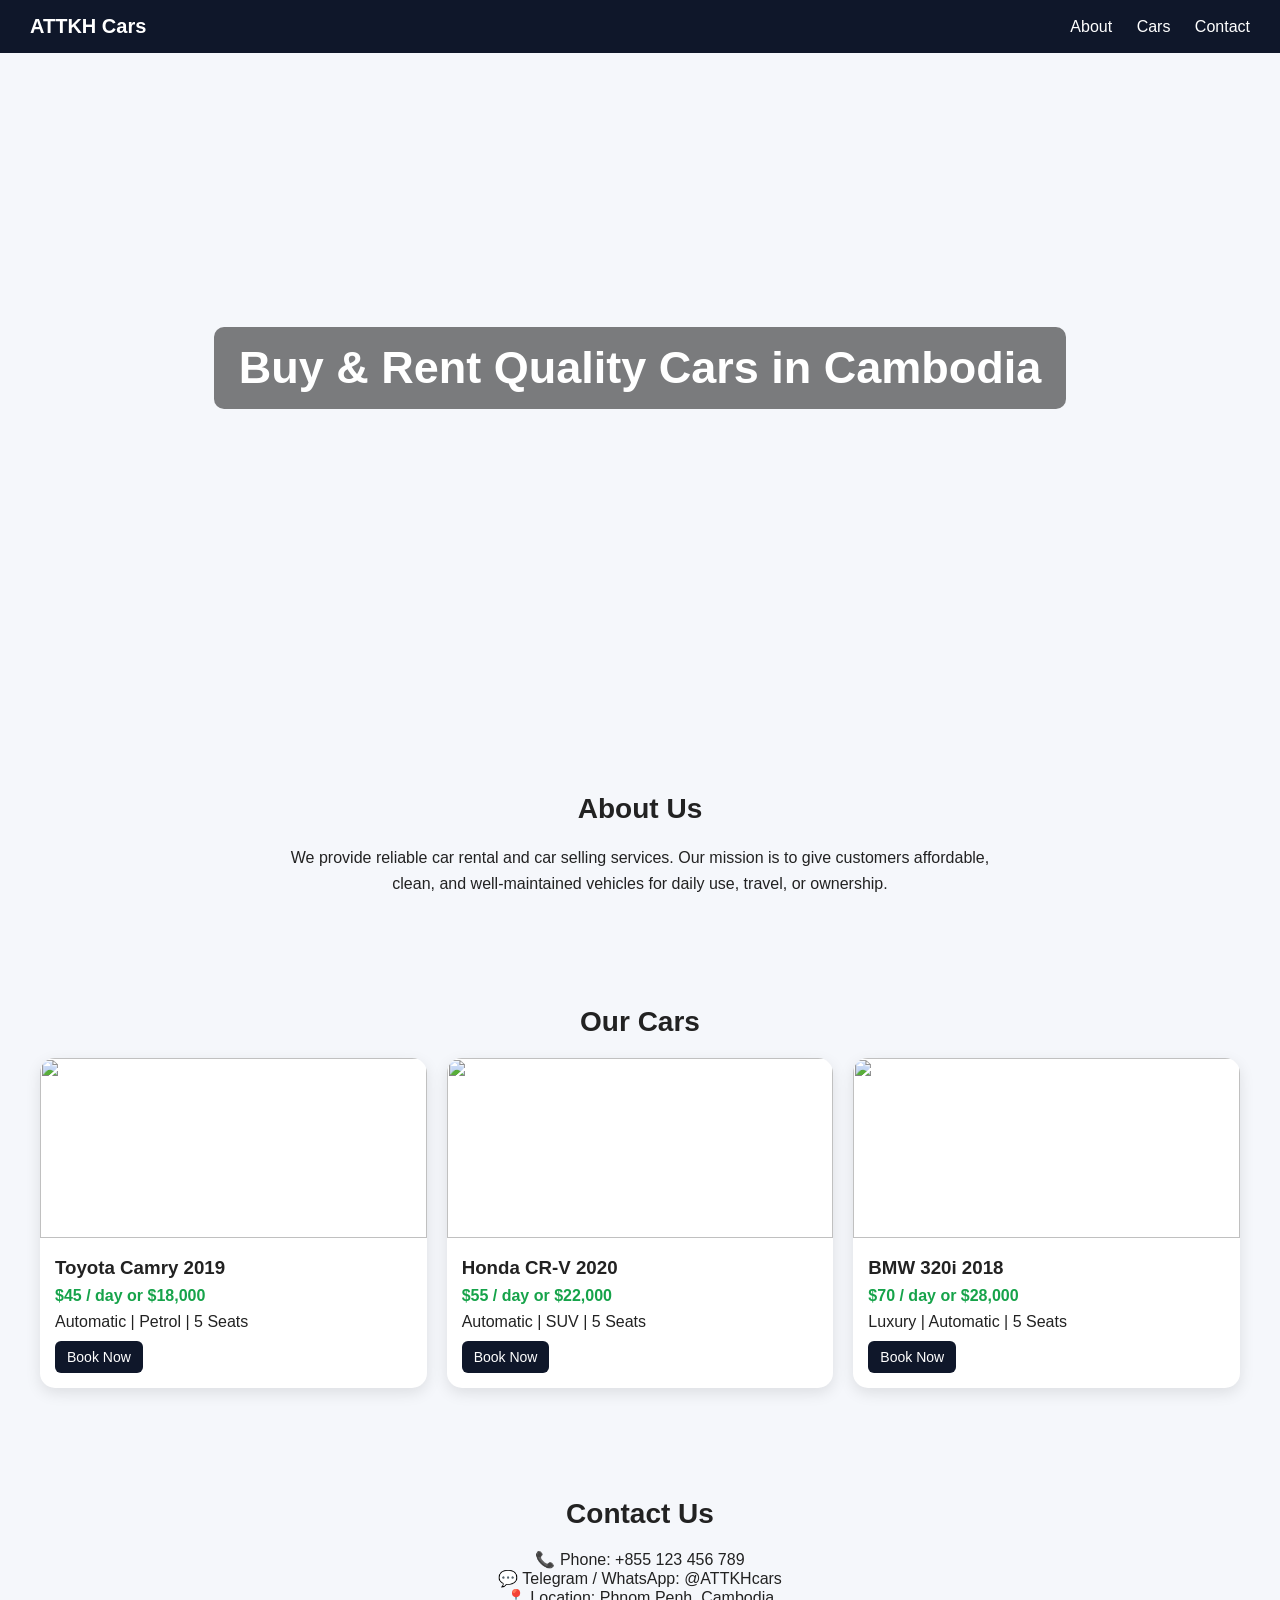
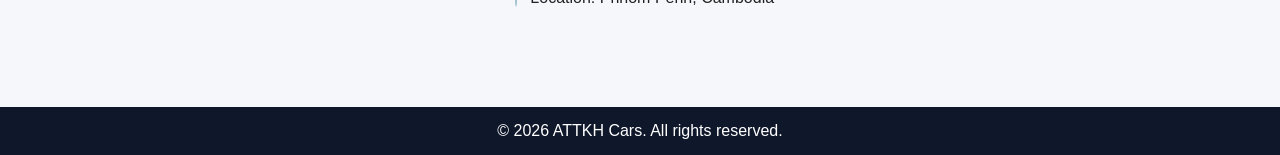
==== commit 0e48fab6: "car rental" ====
--- a/index.html
+++ b/index.html
@@ -1,65 +1,262 @@
 <!DOCTYPE html>
 <html lang="en">
 <head>
-    <meta charset="UTF-8">
-    <meta name="viewport" content="width=device-width, initial-scale=1">
-
-    <title>ATTKH Car Website Mockup</title>
-
-    <!-- PicoCSS (required) -->
-    <link rel="stylesheet" href="https://cdn.jsdelivr.net/npm/@picocss/pico@1/css/pico.min.css">
+  <meta charset="UTF-8" />
+  <meta name="viewport" content="width=device-width, initial-scale=1.0"/>
+  <title>ATTKH Car Services</title>
+
+  <style>
+    * {
+      margin: 0;
+      padding: 0;
+      box-sizing: border-box;
+      font-family: Arial, sans-serif;
+    }
+
+    body {
+      background: #f5f7fb;
+      color: #222;
+    }
+
+    /* NAVBAR */
+    header {
+      background: #0f172a;
+      padding: 15px 30px;
+      position: sticky;
+      top: 0;
+      z-index: 1000;
+    }
+
+    .nav {
+      display: flex;
+      justify-content: space-between;
+      align-items: center;
+    }
+
+    .logo {
+      color: white;
+      font-size: 20px;
+      font-weight: bold;
+    }
+
+    .menu a {
+      color: white;
+      margin-left: 20px;
+      text-decoration: none;
+      transition: 0.3s;
+    }
+
+    .menu a:hover {
+      color: #38bdf8;
+    }
+
+    /* HERO */
+    .hero {
+      background: url("https://images.unsplash.com/photo-1492144534655-ae79c964c9d7?auto=format&fit=crop&w=1400&q=80");
+      height: 70vh;
+      background-size: cover;
+      background-position: center;
+      display: flex;
+      align-items: center;
+      justify-content: center;
+      color: white;
+      text-align: center;
+    }
+
+    .hero h1 {
+      font-size: 45px;
+      background: rgba(0,0,0,0.5);
+      padding: 15px 25px;
+      border-radius: 10px;
+    }
+
+    /* SECTION TITLE */
+    .section-title {
+      text-align: center;
+      margin: 50px 0 20px;
+      font-size: 28px;
+    }
+
+    /* CAR GRID */
+    .cars {
+      display: grid;
+      grid-template-columns: repeat(auto-fit, minmax(250px, 1fr));
+      gap: 20px;
+      padding: 0 40px;
+    }
+
+    .car-card {
+      background: white;
+      border-radius: 15px;
+      overflow: hidden;
+      box-shadow: 0 5px 15px rgba(0,0,0,0.1);
+      transition: 0.3s;
+    }
+
+    .car-card:hover {
+      transform: translateY(-5px);
+    }
+
+    .car-card img {
+      width: 100%;
+      height: 180px;
+      object-fit: cover;
+    }
+
+    .car-info {
+      padding: 15px;
+    }
+
+    .car-info h3 {
+      margin-bottom: 8px;
+    }
+
+    .price {
+      color: #16a34a;
+      font-weight: bold;
+      margin-bottom: 8px;
+    }
+
+    .btn {
+      display: inline-block;
+      margin-top: 10px;
+      padding: 8px 12px;
+      background: #0f172a;
+      color: white;
+      border-radius: 6px;
+      text-decoration: none;
+      font-size: 14px;
+    }
+
+    .btn:hover {
+      background: #38bdf8;
+    }
+
+    /* ABOUT */
+    .about, .contact {
+      padding: 60px 40px;
+      text-align: center;
+    }
+
+    .about p {
+      max-width: 700px;
+      margin: auto;
+      line-height: 1.6;
+    }
+
+    /* CONTACT */
+    .contact-box {
+      margin-top: 20px;
+      font-size: 16px;
+    }
+
+    footer {
+      background: #0f172a;
+      color: white;
+      text-align: center;
+      padding: 15px;
+      margin-top: 40px;
+    }
+
+    /* MOBILE */
+    @media(max-width: 600px) {
+      .hero h1 {
+        font-size: 28px;
+      }
+
+      .menu a {
+        margin-left: 10px;
+        font-size: 14px;
+      }
+    }
+  </style>
 </head>
 
 <body>
 
-<!-- Navigation (required structure) -->
-<nav class="container-fluid">
-    <ul>
-        <li><strong>ATTKH Preview</strong></li>
-    </ul>
-    <ul>
-        <li><a href="#">Home</a></li>
-        <li><a href="#">Preview</a></li>
-        <li><a href="#" role="button">Contact</a></li>
-    </ul>
-</nav>
-
-<!-- Main content (required structure) -->
-<main class="container">
-    <div class="grid">
-        <section>
-
-            <hgroup>
-                <h2>Car Website Design Mockup</h2>
-                <h3>Modern automotive marketplace UI</h3>
-            </hgroup>
-
-            <p>This is your generated homepage concept turned into a simple HTML preview.</p>
-
-            <figure>
-                <img src="https://sdmntprnznorth.oaiusercontent.com/files/00000000-31b4-720b-a252-4851609d779d/raw?se=2026-06-15T14:48:10Z&sp=r&sv=2026-02-06&sr=b&scid=833eea05-2773-4e42-89e7-37d1c0269baf&skoid=f5e14fda-2af7-44a3-9d18-d372ffcad871&sktid=a48cca56-e6da-484e-a814-9c849652bcb3&skt=2026-06-15T01:52:29Z&ske=2026-06-17T01:52:29Z&sks=b&skv=2026-02-06&sig=q/50a2pqHYBaeKb4R7%2BcWVmrAiu%2B8V4MuhScVotxqAk%3D" alt="Car website mockup" />
-                <figcaption><a href="#">Generated UI Preview</a></figcaption>
-            </figure>
-
-            <h3>What this shows</h3>
-            <p>A modern car marketplace layout with hero section, filters, and vehicle catalog cards designed for a premium automotive experience.</p>
-
-            <h3>Next step</h3>
-            <p>You can now turn this into a real website by rebuilding your HTML/CSS around this layout style.</p>
-
-        </section>
+  <!-- NAVBAR -->
+  <header>
+    <div class="nav">
+      <div class="logo">ATTKH Cars</div>
+      <div class="menu">
+        <a href="#about">About</a>
+        <a href="#cars">Cars</a>
+        <a href="#contact">Contact</a>
+      </div>
     </div>
-</main>
-
-<!-- Subscribe section (required structure) -->
-<section aria-label="Subscribe example">
-    <div class="container">
-        <article>
-            <hgroup>
-                <h2>Stay Updated</h2>
-                <h3>Get new car listings and updates</h3>
-            </hgroup>
-
-            <form class="grid">
-                <input type="text" id="firstname" name="firstname" placeholder="Name" aria-label="Name" required />
-                <input type="email" id="
+  </header>
+
+  <!-- HERO -->
+  <section class="hero">
+    <h1>Buy & Rent Quality Cars in Cambodia</h1>
+  </section>
+
+  <!-- ABOUT -->
+  <section id="about" class="about">
+    <h2 class="section-title">About Us</h2>
+    <p>
+      We provide reliable car rental and car selling services.
+      Our mission is to give customers affordable, clean, and well-maintained vehicles
+      for daily use, travel, or ownership.
+    </p>
+  </section>
+
+  <!-- CARS -->
+  <section id="cars">
+    <h2 class="section-title">Our Cars</h2>
+
+    <div class="cars">
+
+      <!-- CAR 1 -->
+      <div class="car-card">
+        <img src="https://images.unsplash.com/photo-1549924231-f129b911e442?auto=format&fit=crop&w=800&q=80">
+        <div class="car-info">
+          <h3>Toyota Camry 2019</h3>
+          <div class="price">$45 / day or $18,000</div>
+          <p>Automatic | Petrol | 5 Seats</p>
+          <a class="btn" href="#">Book Now</a>
+        </div>
+      </div>
+
+      <!-- CAR 2 -->
+      <div class="car-card">
+        <img src="https://images.unsplash.com/photo-1503376780353-7e6692767b70?auto=format&fit=crop&w=800&q=80">
+        <div class="car-info">
+          <h3>Honda CR-V 2020</h3>
+          <div class="price">$55 / day or $22,000</div>
+          <p>Automatic | SUV | 5 Seats</p>
+          <a class="btn" href="#">Book Now</a>
+        </div>
+      </div>
+
+      <!-- CAR 3 -->
+      <div class="car-card">
+        <img src="https://images.unsplash.com/photo-1552519507-da3b142c6e3d?auto=format&fit=crop&w=800&q=80">
+        <div class="car-info">
+          <h3>BMW 320i 2018</h3>
+          <div class="price">$70 / day or $28,000</div>
+          <p>Luxury | Automatic | 5 Seats</p>
+          <a class="btn" href="#">Book Now</a>
+        </div>
+      </div>
+
+    </div>
+  </section>
+
+  <!-- CONTACT -->
+  <section id="contact" class="contact">
+    <h2 class="section-title">Contact Us</h2>
+
+    <div class="contact-box">
+      📞 Phone: +855 123 456 789 <br/>
+      💬 Telegram / WhatsApp: @ATTKHcars <br/>
+      📍 Location: Phnom Penh, Cambodia
+    </div>
+  </section>
+
+  <footer>
+    © 2026 ATTKH Cars. All rights reserved.
+  </footer>
+
+</body>
+</html>
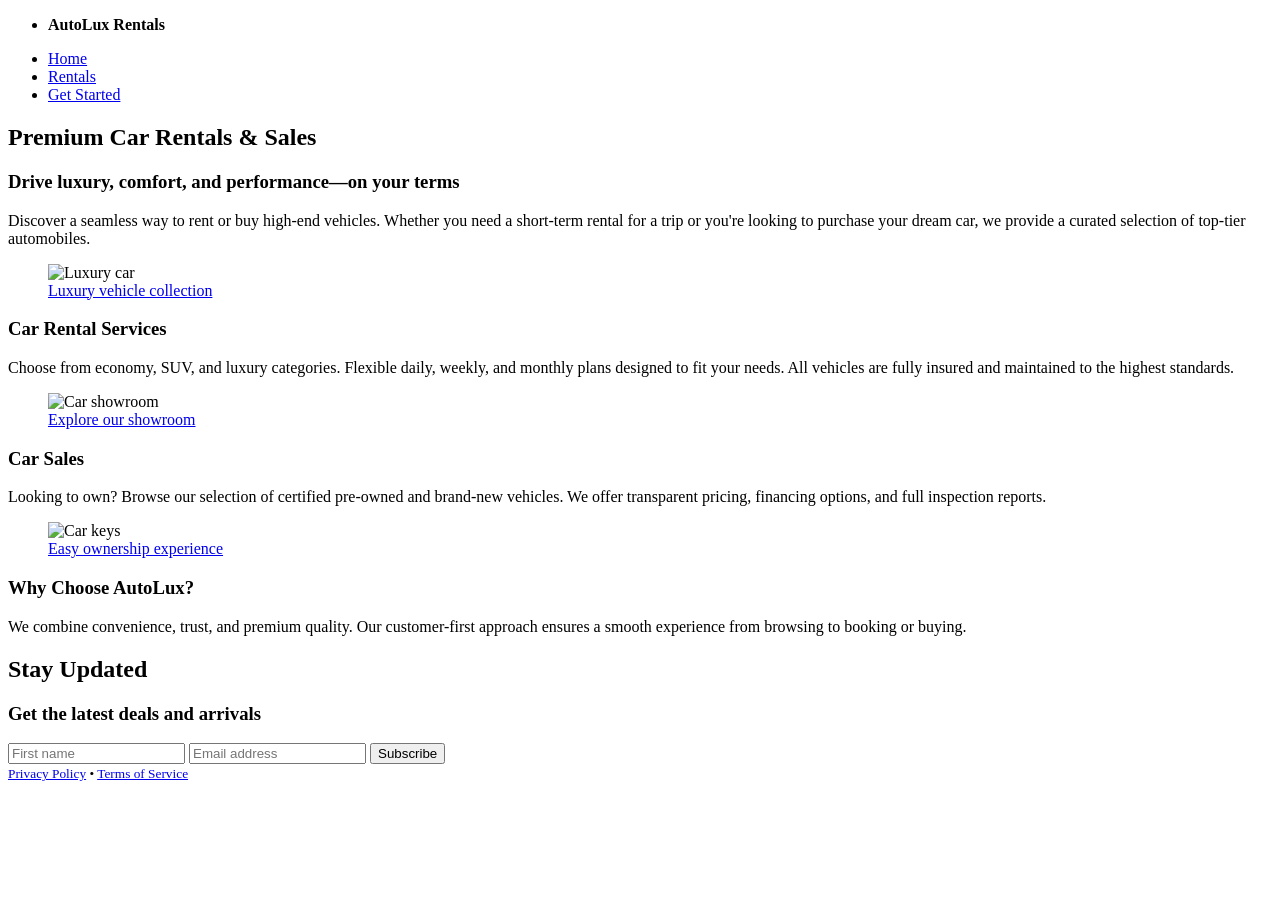
==== commit 03b970a2: "Update index.html" ====
--- a/index.html
+++ b/index.html
@@ -2,261 +2,96 @@
 <html lang="en">
 <head>
   <meta charset="UTF-8" />
-  <meta name="viewport" content="width=device-width, initial-scale=1.0"/>
-  <title>ATTKH Car Services</title>
-
-  <style>
-    * {
-      margin: 0;
-      padding: 0;
-      box-sizing: border-box;
-      font-family: Arial, sans-serif;
-    }
-
-    body {
-      background: #f5f7fb;
-      color: #222;
-    }
-
-    /* NAVBAR */
-    header {
-      background: #0f172a;
-      padding: 15px 30px;
-      position: sticky;
-      top: 0;
-      z-index: 1000;
-    }
-
-    .nav {
-      display: flex;
-      justify-content: space-between;
-      align-items: center;
-    }
-
-    .logo {
-      color: white;
-      font-size: 20px;
-      font-weight: bold;
-    }
-
-    .menu a {
-      color: white;
-      margin-left: 20px;
-      text-decoration: none;
-      transition: 0.3s;
-    }
-
-    .menu a:hover {
-      color: #38bdf8;
-    }
-
-    /* HERO */
-    .hero {
-      background: url("https://images.unsplash.com/photo-1492144534655-ae79c964c9d7?auto=format&fit=crop&w=1400&q=80");
-      height: 70vh;
-      background-size: cover;
-      background-position: center;
-      display: flex;
-      align-items: center;
-      justify-content: center;
-      color: white;
-      text-align: center;
-    }
-
-    .hero h1 {
-      font-size: 45px;
-      background: rgba(0,0,0,0.5);
-      padding: 15px 25px;
-      border-radius: 10px;
-    }
-
-    /* SECTION TITLE */
-    .section-title {
-      text-align: center;
-      margin: 50px 0 20px;
-      font-size: 28px;
-    }
-
-    /* CAR GRID */
-    .cars {
-      display: grid;
-      grid-template-columns: repeat(auto-fit, minmax(250px, 1fr));
-      gap: 20px;
-      padding: 0 40px;
-    }
-
-    .car-card {
-      background: white;
-      border-radius: 15px;
-      overflow: hidden;
-      box-shadow: 0 5px 15px rgba(0,0,0,0.1);
-      transition: 0.3s;
-    }
-
-    .car-card:hover {
-      transform: translateY(-5px);
-    }
-
-    .car-card img {
-      width: 100%;
-      height: 180px;
-      object-fit: cover;
-    }
-
-    .car-info {
-      padding: 15px;
-    }
-
-    .car-info h3 {
-      margin-bottom: 8px;
-    }
-
-    .price {
-      color: #16a34a;
-      font-weight: bold;
-      margin-bottom: 8px;
-    }
-
-    .btn {
-      display: inline-block;
-      margin-top: 10px;
-      padding: 8px 12px;
-      background: #0f172a;
-      color: white;
-      border-radius: 6px;
-      text-decoration: none;
-      font-size: 14px;
-    }
-
-    .btn:hover {
-      background: #38bdf8;
-    }
-
-    /* ABOUT */
-    .about, .contact {
-      padding: 60px 40px;
-      text-align: center;
-    }
-
-    .about p {
-      max-width: 700px;
-      margin: auto;
-      line-height: 1.6;
-    }
-
-    /* CONTACT */
-    .contact-box {
-      margin-top: 20px;
-      font-size: 16px;
-    }
-
-    footer {
-      background: #0f172a;
-      color: white;
-      text-align: center;
-      padding: 15px;
-      margin-top: 40px;
-    }
-
-    /* MOBILE */
-    @media(max-width: 600px) {
-      .hero h1 {
-        font-size: 28px;
-      }
-
-      .menu a {
-        margin-left: 10px;
-        font-size: 14px;
-      }
-    }
-  </style>
+  <meta name="viewport" content="width=device-width, initial-scale=1">
+  <title>AutoLux Rentals & Sales</title>
+  <link rel="stylesheet" href="https://cdn.jsdelivr.net/npm/@picocss/pico@1/css/pico.min.css">
 </head>
 
 <body>
 
-  <!-- NAVBAR -->
-  <header>
-    <div class="nav">
-      <div class="logo">ATTKH Cars</div>
-      <div class="menu">
-        <a href="#about">About</a>
-        <a href="#cars">Cars</a>
-        <a href="#contact">Contact</a>
-      </div>
-    </div>
-  </header>
+<nav class="container-fluid">
+  <ul>
+    <li><strong>AutoLux Rentals</strong></li>
+  </ul>
+  <ul>
+    <li><a href="#">Home</a></li>
+    <li><a href="#rentals">Rentals</a></li>
+    <li><a href="#contact" role="button">Get Started</a></li>
+  </ul>
+</nav>
 
-  <!-- HERO -->
-  <section class="hero">
-    <h1>Buy & Rent Quality Cars in Cambodia</h1>
-  </section>
+<main class="container">
+  <div class="grid">
+    <section>
+      <hgroup>
+        <h2>Premium Car Rentals & Sales</h2>
+        <h3>Drive luxury, comfort, and performance—on your terms</h3>
+      </hgroup>
 
-  <!-- ABOUT -->
-  <section id="about" class="about">
-    <h2 class="section-title">About Us</h2>
-    <p>
-      We provide reliable car rental and car selling services.
-      Our mission is to give customers affordable, clean, and well-maintained vehicles
-      for daily use, travel, or ownership.
-    </p>
-  </section>
+      <p>
+        Discover a seamless way to rent or buy high-end vehicles. Whether you need a short-term rental for a trip or
+        you're looking to purchase your dream car, we provide a curated selection of top-tier automobiles.
+      </p>
 
-  <!-- CARS -->
-  <section id="cars">
-    <h2 class="section-title">Our Cars</h2>
+      <figure>
+        <img src="https://images.unsplash.com/photo-1503376780353-7e6692767b70?auto=format&fit=crop&w=1200&q=80" alt="Luxury car" />
+        <figcaption><a href="https://unsplash.com" target="_blank">Luxury vehicle collection</a></figcaption>
+      </figure>
 
-    <div class="cars">
+      <h3 id="rentals">Car Rental Services</h3>
+      <p>
+        Choose from economy, SUV, and luxury categories. Flexible daily, weekly, and monthly plans designed to fit your needs.
+        All vehicles are fully insured and maintained to the highest standards.
+      </p>
 
-      <!-- CAR 1 -->
-      <div class="car-card">
-        <img src="https://images.unsplash.com/photo-1549924231-f129b911e442?auto=format&fit=crop&w=800&q=80">
-        <div class="car-info">
-          <h3>Toyota Camry 2019</h3>
-          <div class="price">$45 / day or $18,000</div>
-          <p>Automatic | Petrol | 5 Seats</p>
-          <a class="btn" href="#">Book Now</a>
-        </div>
-      </div>
+      <figure>
+        <img src="https://images.unsplash.com/photo-1486262715619-67b85e0b08d3?auto=format&fit=crop&w=1200&q=80" alt="Car showroom" />
+        <figcaption><a href="https://unsplash.com" target="_blank">Explore our showroom</a></figcaption>
+      </figure>
 
-      <!-- CAR 2 -->
-      <div class="car-card">
-        <img src="https://images.unsplash.com/photo-1503376780353-7e6692767b70?auto=format&fit=crop&w=800&q=80">
-        <div class="car-info">
-          <h3>Honda CR-V 2020</h3>
-          <div class="price">$55 / day or $22,000</div>
-          <p>Automatic | SUV | 5 Seats</p>
-          <a class="btn" href="#">Book Now</a>
-        </div>
-      </div>
+      <h3>Car Sales</h3>
+      <p>
+        Looking to own? Browse our selection of certified pre-owned and brand-new vehicles. We offer transparent pricing,
+        financing options, and full inspection reports.
+      </p>
 
-      <!-- CAR 3 -->
-      <div class="car-card">
-        <img src="https://images.unsplash.com/photo-1552519507-da3b142c6e3d?auto=format&fit=crop&w=800&q=80">
-        <div class="car-info">
-          <h3>BMW 320i 2018</h3>
-          <div class="price">$70 / day or $28,000</div>
-          <p>Luxury | Automatic | 5 Seats</p>
-          <a class="btn" href="#">Book Now</a>
-        </div>
-      </div>
+      <figure>
+        <img src="https://images.unsplash.com/photo-1552519507-da3b142c6e3d?auto=format&fit=crop&w=1200&q=80" alt="Car keys" />
+        <figcaption><a href="https://unsplash.com" target="_blank">Easy ownership experience</a></figcaption>
+      </figure>
 
-    </div>
-  </section>
+      <h3>Why Choose AutoLux?</h3>
+      <p>
+        We combine convenience, trust, and premium quality. Our customer-first approach ensures a smooth experience
+        from browsing to booking or buying.
+      </p>
 
-  <!-- CONTACT -->
-  <section id="contact" class="contact">
-    <h2 class="section-title">Contact Us</h2>
+    </section>
+  </div>
+</main>
 
-    <div class="contact-box">
-      📞 Phone: +855 123 456 789 <br/>
-      💬 Telegram / WhatsApp: @ATTKHcars <br/>
-      📍 Location: Phnom Penh, Cambodia
-    </div>
-  </section>
+<section aria-label="Subscribe example">
+  <div class="container">
+    <article>
+      <hgroup>
+        <h2>Stay Updated</h2>
+        <h3>Get the latest deals and arrivals</h3>
+      </hgroup>
 
-  <footer>
-    © 2026 ATTKH Cars. All rights reserved.
-  </footer>
+      <form class="grid">
+        <input type="text" id="firstname" name="firstname" placeholder="First name" aria-label="First name" required />
+        <input type="email" id="email" name="email" placeholder="Email address" aria-label="Email address" required />
+        <button type="submit" onclick="event.preventDefault()">Subscribe</button>
+      </form>
+    </article>
+  </div>
+</section>
+
+<footer class="container">
+  <small>
+    <a href="#">Privacy Policy</a> • <a href="#">Terms of Service</a>
+  </small>
+</footer>
 
 </body>
 </html>
